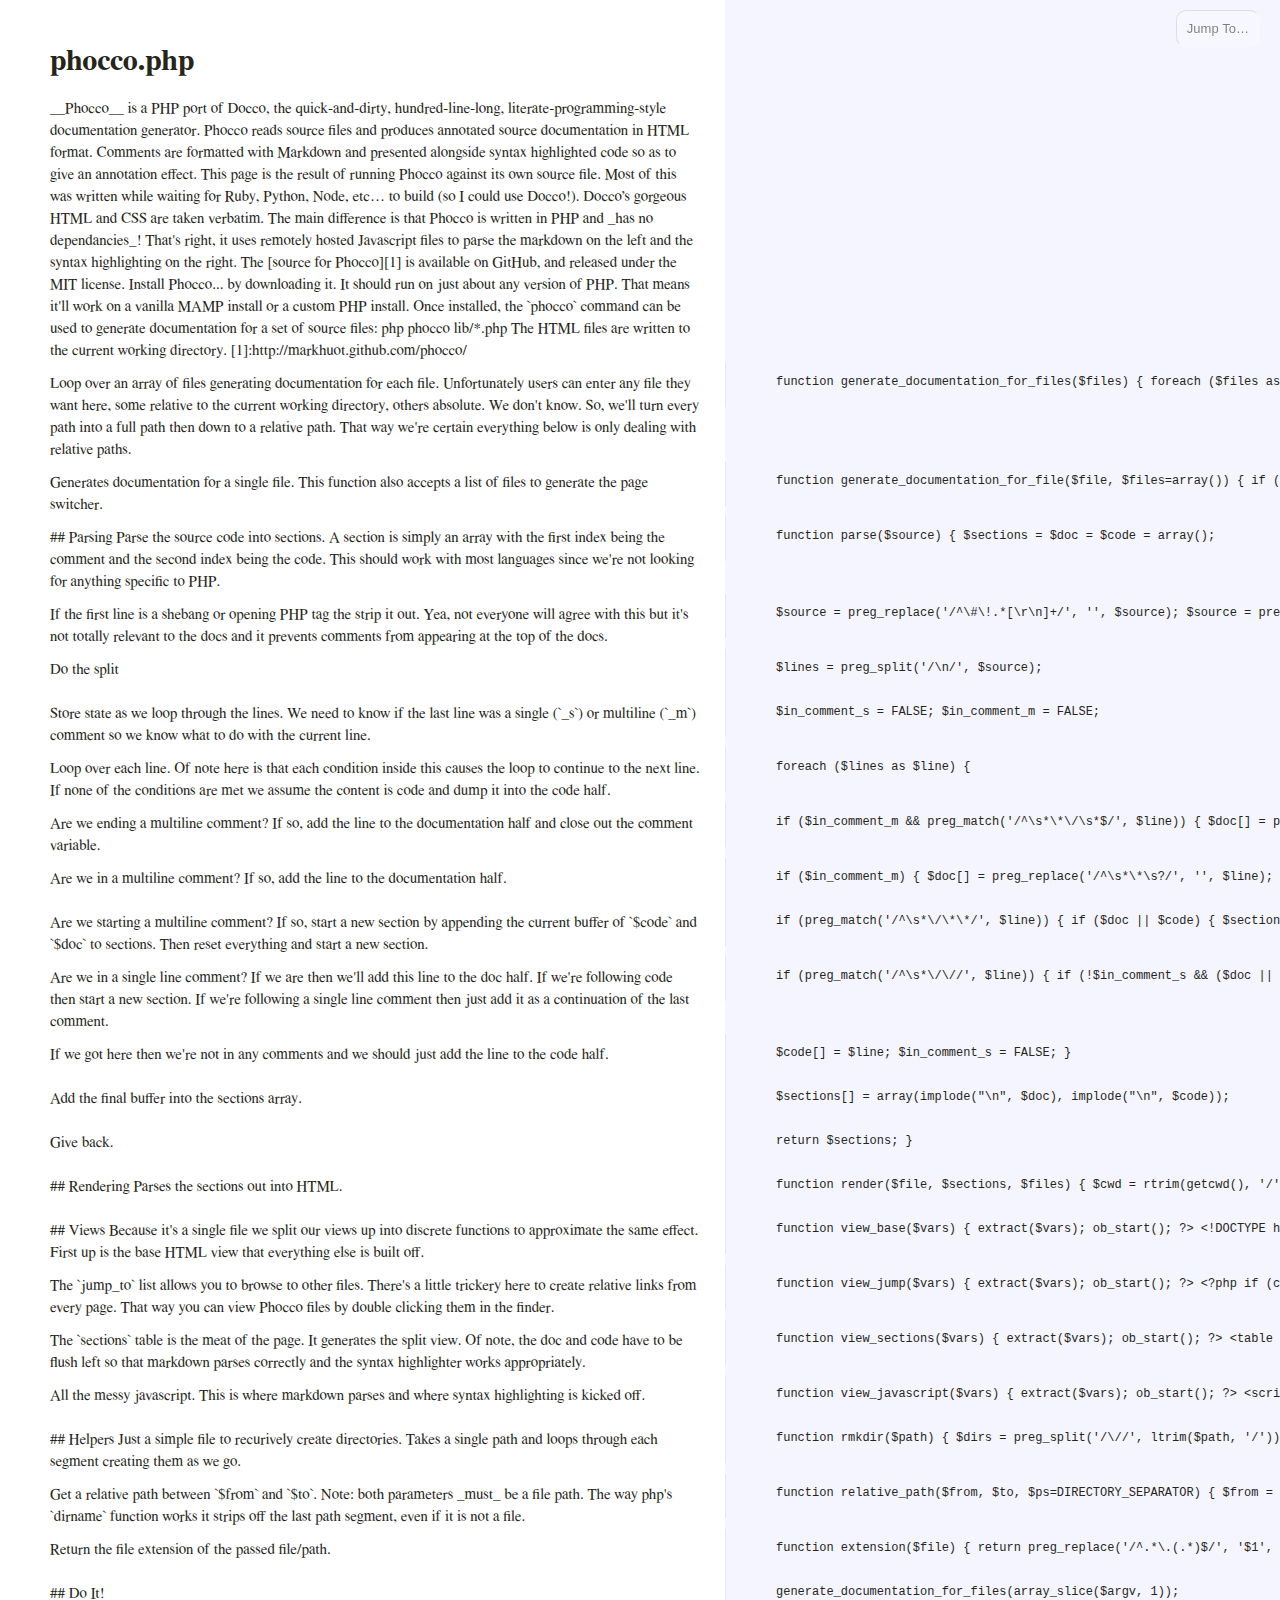
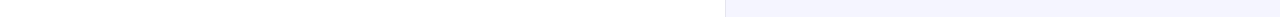
==== phocco.php.html @ 6913e122 "yea" ====
<!DOCTYPE html>
<html>
	<head>
		<meta http-equiv="content-type" content="text/html;charset=utf-8">
		<title>phocco.php</title>
		<meta name="viewport" content="width=device-width,initial-scale=1">
		<link href="http://alexgorbatchev.com/pub/sh/current/styles/shThemeDefault.css" rel="stylesheet" type="text/css" />
		<!--link rel="stylesheet" href="http://markhuot.github.com/phocco/resources/phocco.css"-->
		<link rel="stylesheet" href="../resources/phocco.css">
	</head>
	<body>
		<div id="container">
				<div id="jump_to">
		<a id="jump_handle" href="#">Jump&nbsp;To&hellip;</a>
		<div id="jump_wrapper">
			<div id="jump_page">
									<a class="source" href="docs.html">
						docs					</a>
									<a class="source" href="phocco.php.html">
						phocco.php					</a>
									<a class="source" href="README.md.html">
						README.md					</a>
									<a class="source" href="resources.html">
						resources					</a>
									<a class="source" href="resources/phocco.css.html">
						resources/phocco.css					</a>
									<a class="source" href="resources/showdown.js.html">
						resources/showdown.js					</a>
							</div>
		</div>
	</div>
			<table cellspacing=0 cellpadding=0>
	<thead>
		<tr>
			<th class=docs><h1>phocco.php</h1></th>
			<th class=code></th>
		</tr>
	</thead>
	<tbody>

					<tr id="section-'0'">
				<td class="docs">
					<div class="pilwrap">
						<a class="pilcrow" href="#section-0">&#182;
						</a>
					</div>
<div class="doc">

__Phocco__ is a PHP port of Docco, the quick-and-dirty, hundred-line-long,
literate-programming-style documentation generator.

Phocco reads source files and produces annotated source documentation
in HTML format. Comments are formatted with Markdown and presented
alongside syntax highlighted code so as to give an annotation effect. This
page is the result of running Phocco against its own source file.

Most of this was written while waiting for Ruby, Python, Node, etc… to
build (so I could use Docco!). Docco’s gorgeous HTML and CSS are taken
verbatim. The main difference is that Phocco is written in PHP and _has no
dependancies_!

That's right, it uses remotely hosted Javascript files to parse the markdown
on the left and the syntax highlighting on the right.

The [source for Phocco][1] is available on GitHub, and released under the
MIT license.

Install Phocco... by downloading it. It should run on just about any version
of PHP. That means it'll work on a vanilla MAMP install or a custom PHP
install.

Once installed, the `phocco` command can be used to generate documentation
for a set of source files:

    php phocco lib/*.php

The HTML files are written to the current working directory.

[1]:http://markhuot.github.com/phocco/
</div>
				</td>
				<td class="code">
									</td>
			</tr>
					<tr id="section-'1'">
				<td class="docs">
					<div class="pilwrap">
						<a class="pilcrow" href="#section-1">&#182;
						</a>
					</div>
<div class="doc">

Loop over an array of files generating documentation for each file.
Unfortunately users can enter any file they want here, some relative to the
current working directory, others absolute. We don't know. So, we'll turn
every path into a full path then down to a relative path. That way we're
certain everything below is only dealing with relative paths.
</div>
				</td>
				<td class="code">
										<div class="highlight">
<pre class="brush: php">
function generate_documentation_for_files($files) {
	foreach ($files as $key =&gt; $file) {
		$files[$key] = relative_path(getcwd().'/index', realpath($file));
	}
	foreach ($files as $file) {
		generate_documentation_for_file($file, $files);
	}
}
</pre>
					</div>
									</td>
			</tr>
					<tr id="section-'2'">
				<td class="docs">
					<div class="pilwrap">
						<a class="pilcrow" href="#section-2">&#182;
						</a>
					</div>
<div class="doc">

Generates documentation for a single file. This function also accepts a
list of files to generate the page switcher.
</div>
				</td>
				<td class="code">
										<div class="highlight">
<pre class="brush: php">
function generate_documentation_for_file($file, $files=array()) {
	if (is_dir(realpath($file))) {
		return;
	}

	echo &quot;Generating documentation: {$file}\n&quot;;
	$source = file_get_contents(realpath($file));
	$sections = parse($source);
	render($file, $sections, $files);
}
</pre>
					</div>
									</td>
			</tr>
					<tr id="section-'3'">
				<td class="docs">
					<div class="pilwrap">
						<a class="pilcrow" href="#section-3">&#182;
						</a>
					</div>
<div class="doc">

## Parsing

Parse the source code into sections. A section is simply an array with the
first index being the comment and the second index being the code. This
should work with most languages since we're not looking for anything
specific to PHP.
</div>
				</td>
				<td class="code">
										<div class="highlight">
<pre class="brush: php">
function parse($source) {
	$sections = $doc = $code = array();
</pre>
					</div>
									</td>
			</tr>
					<tr id="section-'4'">
				<td class="docs">
					<div class="pilwrap">
						<a class="pilcrow" href="#section-4">&#182;
						</a>
					</div>
<div class="doc">
 If the first line is a shebang or opening PHP tag the strip it out.
 Yea, not everyone will agree with this but it's not totally relevant to
 the docs and it prevents comments from appearing at the top of the docs.</div>
				</td>
				<td class="code">
										<div class="highlight">
<pre class="brush: php">
	$source = preg_replace('/^\#\!.*[\r\n]+/', '', $source);
	$source = preg_replace('/^\s*&lt;\?php\s*/s', '', $source);
</pre>
					</div>
									</td>
			</tr>
					<tr id="section-'5'">
				<td class="docs">
					<div class="pilwrap">
						<a class="pilcrow" href="#section-5">&#182;
						</a>
					</div>
<div class="doc">
 Do the split</div>
				</td>
				<td class="code">
										<div class="highlight">
<pre class="brush: php">
	$lines = preg_split('/\n/', $source);
</pre>
					</div>
									</td>
			</tr>
					<tr id="section-'6'">
				<td class="docs">
					<div class="pilwrap">
						<a class="pilcrow" href="#section-6">&#182;
						</a>
					</div>
<div class="doc">
 Store state as we loop through the lines. We need to know if the last
 line was a single (`_s`) or multiline (`_m`) comment so we know what to do with the
 current line.</div>
				</td>
				<td class="code">
										<div class="highlight">
<pre class="brush: php">
	$in_comment_s = FALSE;
	$in_comment_m = FALSE;
</pre>
					</div>
									</td>
			</tr>
					<tr id="section-'7'">
				<td class="docs">
					<div class="pilwrap">
						<a class="pilcrow" href="#section-7">&#182;
						</a>
					</div>
<div class="doc">
 Loop over each line.
 Of note here is that each condition inside this causes the loop to
 continue to the next line. If none of the conditions are met we
 assume the content is code and dump it into the code half.</div>
				</td>
				<td class="code">
										<div class="highlight">
<pre class="brush: php">
	foreach ($lines as $line) {
</pre>
					</div>
									</td>
			</tr>
					<tr id="section-'8'">
				<td class="docs">
					<div class="pilwrap">
						<a class="pilcrow" href="#section-8">&#182;
						</a>
					</div>
<div class="doc">
 Are we ending a multiline comment? If so, add the line to the
 documentation half and close out the comment variable.</div>
				</td>
				<td class="code">
										<div class="highlight">
<pre class="brush: php">
		if ($in_comment_m &amp;&amp; preg_match('/^\s*\*\/\s*$/', $line)) {
			$doc[] = preg_replace('/^\s*\*\/\s*$/', '', $line);
			$in_comment_m = FALSE;
			$in_comment_s = FALSE;
			continue;
		}
</pre>
					</div>
									</td>
			</tr>
					<tr id="section-'9'">
				<td class="docs">
					<div class="pilwrap">
						<a class="pilcrow" href="#section-9">&#182;
						</a>
					</div>
<div class="doc">
 Are we in a multiline comment? If so, add the line to the
 documentation half.</div>
				</td>
				<td class="code">
										<div class="highlight">
<pre class="brush: php">
		if ($in_comment_m) {
			$doc[] = preg_replace('/^\s*\*\s?/', '', $line);
			$in_comment_s = FALSE;
			continue;
		}
</pre>
					</div>
									</td>
			</tr>
					<tr id="section-'10'">
				<td class="docs">
					<div class="pilwrap">
						<a class="pilcrow" href="#section-10">&#182;
						</a>
					</div>
<div class="doc">
 Are we starting a multiline comment? If so, start a new section by
 appending the current buffer of `$code` and `$doc` to sections. Then
 reset everything and start a new section.</div>
				</td>
				<td class="code">
										<div class="highlight">
<pre class="brush: php">
		if (preg_match('/^\s*\/\*\*/', $line)) {
			if ($doc || $code) {
				$sections[] = array(implode(&quot;\n&quot;, $doc), implode(&quot;\n&quot;, $code));
				$doc = $code = array();
			}
			$doc[] = preg_replace('/^\s*\/\*\*/', '', $line);
			$in_comment_m = TRUE;
			$in_comment_s = FALSE;
			continue;
		}
		</pre>
					</div>
									</td>
			</tr>
					<tr id="section-'11'">
				<td class="docs">
					<div class="pilwrap">
						<a class="pilcrow" href="#section-11">&#182;
						</a>
					</div>
<div class="doc">
 Are we in a single line comment? If we are then we'll add this line
 to the doc half. If we're following code then start a new section.
 If we're following a single line comment then just add it as a
 continuation of the last comment.</div>
				</td>
				<td class="code">
										<div class="highlight">
<pre class="brush: php">
		if (preg_match('/^\s*\/\//', $line)) {
			if (!$in_comment_s &amp;&amp; ($doc || $code)) {
				$sections[] = array(implode(&quot;\n&quot;, $doc), implode(&quot;\n&quot;, $code));
				$doc = $code = array();
			}
			$doc[] = preg_replace('/^\s*\/\//', '', $line);
			$in_comment_s = TRUE;
			continue;
		}
		</pre>
					</div>
									</td>
			</tr>
					<tr id="section-'12'">
				<td class="docs">
					<div class="pilwrap">
						<a class="pilcrow" href="#section-12">&#182;
						</a>
					</div>
<div class="doc">
 If we got here then we're not in any comments and we should just
 add the line to the code half.</div>
				</td>
				<td class="code">
										<div class="highlight">
<pre class="brush: php">
		$code[] = $line;
		$in_comment_s = FALSE;
	}
</pre>
					</div>
									</td>
			</tr>
					<tr id="section-'13'">
				<td class="docs">
					<div class="pilwrap">
						<a class="pilcrow" href="#section-13">&#182;
						</a>
					</div>
<div class="doc">
 Add the final buffer into the sections array.</div>
				</td>
				<td class="code">
										<div class="highlight">
<pre class="brush: php">
	$sections[] = array(implode(&quot;\n&quot;, $doc), implode(&quot;\n&quot;, $code));
</pre>
					</div>
									</td>
			</tr>
					<tr id="section-'14'">
				<td class="docs">
					<div class="pilwrap">
						<a class="pilcrow" href="#section-14">&#182;
						</a>
					</div>
<div class="doc">
 Give back.</div>
				</td>
				<td class="code">
										<div class="highlight">
<pre class="brush: php">
	return $sections;
}
</pre>
					</div>
									</td>
			</tr>
					<tr id="section-'15'">
				<td class="docs">
					<div class="pilwrap">
						<a class="pilcrow" href="#section-15">&#182;
						</a>
					</div>
<div class="doc">

## Rendering

Parses the sections out into HTML.
</div>
				</td>
				<td class="code">
										<div class="highlight">
<pre class="brush: php">
function render($file, $sections, $files) {
	$cwd = rtrim(getcwd(), '/').'/';
	$rendered_file = $cwd.'docs/'.$file.'.html';

	$html = view_base(array(
		'file' =&gt; $file,
		'display_name' =&gt; basename($file),
		'extension' =&gt; extension($file),
		'files' =&gt; $files,
		'sections' =&gt; $sections
	));

	rmkdir(dirname($rendered_file));
	file_put_contents($rendered_file, $html);
}
</pre>
					</div>
									</td>
			</tr>
					<tr id="section-'16'">
				<td class="docs">
					<div class="pilwrap">
						<a class="pilcrow" href="#section-16">&#182;
						</a>
					</div>
<div class="doc">

## Views

Because it's a single file we split our views up into discrete functions to
approximate the same effect.

First up is the base HTML view that everything else is built off.
</div>
				</td>
				<td class="code">
										<div class="highlight">
<pre class="brush: php">
function view_base($vars) {
extract($vars);
ob_start(); ?&gt;
&lt;!DOCTYPE html&gt;
&lt;html&gt;
	&lt;head&gt;
		&lt;meta http-equiv=&quot;content-type&quot; content=&quot;text/html;charset=utf-8&quot;&gt;
		&lt;title&gt;&lt;?php echo $display_name; ?&gt;&lt;/title&gt;
		&lt;meta name=&quot;viewport&quot; content=&quot;width=device-width,initial-scale=1&quot;&gt;
		&lt;link href=&quot;http://alexgorbatchev.com/pub/sh/current/styles/shThemeDefault.css&quot; rel=&quot;stylesheet&quot; type=&quot;text/css&quot; /&gt;
		&lt;!--link rel=&quot;stylesheet&quot; href=&quot;http://markhuot.github.com/phocco/resources/phocco.css&quot;--&gt;
		&lt;link rel=&quot;stylesheet&quot; href=&quot;../resources/phocco.css&quot;&gt;
	&lt;/head&gt;
	&lt;body&gt;
		&lt;div id=&quot;container&quot;&gt;
			&lt;?php echo view_jump($vars); ?&gt;
			&lt;?php echo view_sections($vars); ?&gt;
		&lt;/div&gt;
		&lt;?php echo view_javascript($vars); ?&gt;
	&lt;/body&gt;
&lt;/html&gt;
&lt;?php
$str = ob_get_contents();
ob_end_clean();
return $str;
}
</pre>
					</div>
									</td>
			</tr>
					<tr id="section-'17'">
				<td class="docs">
					<div class="pilwrap">
						<a class="pilcrow" href="#section-17">&#182;
						</a>
					</div>
<div class="doc">

The `jump_to` list allows you to browse to other files. There's a little
trickery here to create relative links from every page. That way you can
view Phocco files by double clicking them in the finder.
</div>
				</td>
				<td class="code">
										<div class="highlight">
<pre class="brush: php">
function view_jump($vars) {
extract($vars);
ob_start(); ?&gt;
&lt;?php if (count($files) &gt; 1): ?&gt;
	&lt;div id=&quot;jump_to&quot;&gt;
		&lt;a id=&quot;jump_handle&quot; href=&quot;#&quot;&gt;Jump&amp;nbsp;To&amp;hellip;&lt;/a&gt;
		&lt;div id=&quot;jump_wrapper&quot;&gt;
			&lt;div id=&quot;jump_page&quot;&gt;
				&lt;?php foreach ($files as $sibling): ?&gt;
					&lt;a class=&quot;source&quot; href=&quot;&lt;?php echo relative_path($file, $sibling); ?&gt;.html&quot;&gt;
						&lt;?php echo $sibling; ?&gt;
					&lt;/a&gt;
				&lt;?php endforeach ; ?&gt;
			&lt;/div&gt;
		&lt;/div&gt;
	&lt;/div&gt;
&lt;?php endif; ?&gt;
&lt;?php $str = ob_get_contents();
ob_end_clean();
return $str;
}
</pre>
					</div>
									</td>
			</tr>
					<tr id="section-'18'">
				<td class="docs">
					<div class="pilwrap">
						<a class="pilcrow" href="#section-18">&#182;
						</a>
					</div>
<div class="doc">

The `sections` table is the meat of the page. It generates the split view.
Of note, the doc and code have to be flush left so that markdown parses
correctly and the syntax highlighter works appropriately.
</div>
				</td>
				<td class="code">
										<div class="highlight">
<pre class="brush: php">
function view_sections($vars) {
extract($vars);
ob_start(); ?&gt;
&lt;table cellspacing=0 cellpadding=0&gt;
	&lt;thead&gt;
		&lt;tr&gt;
			&lt;th class=docs&gt;&lt;h1&gt;&lt;?php echo $display_name; ?&gt;&lt;/h1&gt;&lt;/th&gt;
			&lt;th class=code&gt;&lt;/th&gt;
		&lt;/tr&gt;
	&lt;/thead&gt;
	&lt;tbody&gt;

		&lt;?php foreach ($sections as $count =&gt; $section): ?&gt;
			&lt;tr id=&quot;section-'&lt;?php echo $count ?&gt;'&quot;&gt;
				&lt;td class=&quot;docs&quot;&gt;
					&lt;div class=&quot;pilwrap&quot;&gt;
						&lt;a class=&quot;pilcrow&quot; href=&quot;#section-&lt;?php echo $count ?&gt;&quot;&gt;&amp;#182;
						&lt;/a&gt;
					&lt;/div&gt;
&lt;div class=&quot;doc&quot;&gt;
&lt;?php echo $section[0]; ?&gt;
&lt;/div&gt;
				&lt;/td&gt;
				&lt;td class=&quot;code&quot;&gt;
					&lt;?php if ($section[1]): ?&gt;
					&lt;div class=&quot;highlight&quot;&gt;
&lt;pre class=&quot;brush: &lt;?php echo $extension; ?&gt;&quot;&gt;
&lt;?php echo htmlentities($section[1]); ?&gt;
&lt;/pre&gt;
					&lt;/div&gt;
					&lt;?php endif; ?&gt;
				&lt;/td&gt;
			&lt;/tr&gt;
		&lt;?php endforeach; ?&gt;
	&lt;/tbody&gt;
&lt;/table&gt;
&lt;?php $str = ob_get_contents();
ob_end_clean();
return $str;
}
</pre>
					</div>
									</td>
			</tr>
					<tr id="section-'19'">
				<td class="docs">
					<div class="pilwrap">
						<a class="pilcrow" href="#section-19">&#182;
						</a>
					</div>
<div class="doc">

All the messy javascript. This is where markdown parses and where syntax
highlighting is kicked off.
</div>
				</td>
				<td class="code">
										<div class="highlight">
<pre class="brush: php">
function view_javascript($vars) {
extract($vars);
ob_start(); ?&gt;
&lt;script src=&quot;http://code.jquery.com/jquery-1.7.1.min.js&quot;&gt;&lt;/script&gt;
&lt;script src=&quot;http://markhuot.github.com/phocco/resources/showdown.js&quot;&gt;&lt;/script&gt;
&lt;script&gt;
	converter = new Showdown.converter();
	$(&quot;.doc&quot;).each(function() {
		$(this).html(converter.makeHtml($(this).text()));
	});

	$(&quot;#jump_handle&quot;).click(function(e){
		$(&quot;#jump_wrapper&quot;).toggle();
		e.preventDefault();
	});
&lt;/script&gt;
&lt;script src=&quot;https://raw.github.com/alexgorbatchev/SyntaxHighlighter/master/scripts/XRegExp.js&quot;&gt;&lt;/script&gt;
&lt;script src=&quot;https://raw.github.com/alexgorbatchev/SyntaxHighlighter/master/scripts/shCore.js&quot; type=&quot;text/javascript&quot;&gt;&lt;/script&gt;
&lt;script src=&quot;http://alexgorbatchev.com/pub/sh/current/scripts/shAutoloader.js&quot; type=&quot;text/javascript&quot;&gt;&lt;/script&gt;
&lt;script type=&quot;text/javascript&quot;&gt;
	function path()
	{
	  var args = arguments,
	      result = []
	      ;
	       
	  for(var i = 0; i &lt; args.length; i++)
	      result.push(args[i].replace(&quot;@&quot;, &quot;http://alexgorbatchev.com/pub/sh/current/scripts/&quot;));
	       
	  return result
	};

	SyntaxHighlighter.autoloader.apply(null, path(
	  &quot;applescript            @shBrushAppleScript.js&quot;,
	  &quot;actionscript3 as3      @shBrushAS3.js&quot;,
	  &quot;bash shell             @shBrushBash.js&quot;,
	  &quot;coldfusion cf          @shBrushColdFusion.js&quot;,
	  &quot;cpp c                  @shBrushCpp.js&quot;,
	  &quot;c# c-sharp csharp      @shBrushCSharp.js&quot;,
	  &quot;css                    @shBrushCss.js&quot;,
	  &quot;delphi pascal          @shBrushDelphi.js&quot;,
	  &quot;diff patch pas         @shBrushDiff.js&quot;,
	  &quot;erl erlang             @shBrushErlang.js&quot;,
	  &quot;groovy                 @shBrushGroovy.js&quot;,
	  &quot;java                   @shBrushJava.js&quot;,
	  &quot;jfx javafx             @shBrushJavaFX.js&quot;,
	  &quot;js jscript javascript  @shBrushJScript.js&quot;,
	  &quot;perl pl                @shBrushPerl.js&quot;,
	  &quot;php                    @shBrushPhp.js&quot;,
	  &quot;text plain             @shBrushPlain.js&quot;,
	  &quot;py python              @shBrushPython.js&quot;,
	  &quot;ruby rails ror rb      @shBrushRuby.js&quot;,
	  &quot;sass scss              @shBrushSass.js&quot;,
	  &quot;scala                  @shBrushScala.js&quot;,
	  &quot;sql                    @shBrushSql.js&quot;,
	  &quot;vb vbnet               @shBrushVb.js&quot;,
	  &quot;xml xhtml xslt html    @shBrushXml.js&quot;
	));
	SyntaxHighlighter.defaults[&quot;light&quot;] = true;
	SyntaxHighlighter.defaults[&quot;unindent&quot;] = false;
	SyntaxHighlighter.all();
&lt;/script&gt;
&lt;?php $str = ob_get_contents();
ob_end_clean();
return $str;
}
</pre>
					</div>
									</td>
			</tr>
					<tr id="section-'20'">
				<td class="docs">
					<div class="pilwrap">
						<a class="pilcrow" href="#section-20">&#182;
						</a>
					</div>
<div class="doc">

## Helpers

Just a simple file to recurively create directories. Takes a single path
and loops through each segment creating them as we go.
</div>
				</td>
				<td class="code">
										<div class="highlight">
<pre class="brush: php">
function rmkdir($path) {
	$dirs = preg_split('/\//', ltrim($path, '/'));
	for ($i=1; $len=count($dirs),$i&lt;=$len; $i++) {
		if (!is_dir($dir = '/'.implode('/', array_slice($dirs, 0, $i)))) {
			mkdir($dir);
		}
	}
}
</pre>
					</div>
									</td>
			</tr>
					<tr id="section-'21'">
				<td class="docs">
					<div class="pilwrap">
						<a class="pilcrow" href="#section-21">&#182;
						</a>
					</div>
<div class="doc">

Get a relative path between `$from` and `$to`. Note: both parameters _must_
be a file path. The way php's `dirname` function works it strips off the
last path segment, even if it is not a file.
</div>
				</td>
				<td class="code">
										<div class="highlight">
<pre class="brush: php">
function relative_path($from, $to, $ps=DIRECTORY_SEPARATOR) {

	$from = dirname($from)=='.'?'':dirname($from);

	$from = '/'.ltrim($from, '/');
	$to = '/'.ltrim($to, '/');

	$from = explode($ps, rtrim($from, $ps));
	$to = explode($ps, rtrim($to, $ps));

	while(count($from) &amp;&amp; count($to) &amp;&amp; ($from[0] == $to[0]))
	{
		array_shift($from);
		array_shift($to);
	}

	return str_pad(&quot;&quot;, count($from) * 3, '..'.$ps).implode($ps, $to);
}
</pre>
					</div>
									</td>
			</tr>
					<tr id="section-'22'">
				<td class="docs">
					<div class="pilwrap">
						<a class="pilcrow" href="#section-22">&#182;
						</a>
					</div>
<div class="doc">

Return the file extension of the passed file/path.
</div>
				</td>
				<td class="code">
										<div class="highlight">
<pre class="brush: php">
function extension($file) {
	return preg_replace('/^.*\.(.*)$/', '$1', $file);
}
</pre>
					</div>
									</td>
			</tr>
					<tr id="section-'23'">
				<td class="docs">
					<div class="pilwrap">
						<a class="pilcrow" href="#section-23">&#182;
						</a>
					</div>
<div class="doc">

## Do It!
</div>
				</td>
				<td class="code">
										<div class="highlight">
<pre class="brush: php">
generate_documentation_for_files(array_slice($argv, 1));
</pre>
					</div>
									</td>
			</tr>
			</tbody>
</table>
		</div>
		<script src="http://code.jquery.com/jquery-1.7.1.min.js"></script>
<script src="http://markhuot.github.com/phocco/resources/showdown.js"></script>
<script>
	converter = new Showdown.converter();
	$(".doc").each(function() {
		$(this).html(converter.makeHtml($(this).text()));
	});

	$("#jump_handle").click(function(e){
		$("#jump_wrapper").toggle();
		e.preventDefault();
	});
</script>
<script src="https://raw.github.com/alexgorbatchev/SyntaxHighlighter/master/scripts/XRegExp.js"></script>
<script src="https://raw.github.com/alexgorbatchev/SyntaxHighlighter/master/scripts/shCore.js" type="text/javascript"></script>
<script src="http://alexgorbatchev.com/pub/sh/current/scripts/shAutoloader.js" type="text/javascript"></script>
<script type="text/javascript">
	function path()
	{
	  var args = arguments,
	      result = []
	      ;
	       
	  for(var i = 0; i < args.length; i++)
	      result.push(args[i].replace("@", "http://alexgorbatchev.com/pub/sh/current/scripts/"));
	       
	  return result
	};

	SyntaxHighlighter.autoloader.apply(null, path(
	  "applescript            @shBrushAppleScript.js",
	  "actionscript3 as3      @shBrushAS3.js",
	  "bash shell             @shBrushBash.js",
	  "coldfusion cf          @shBrushColdFusion.js",
	  "cpp c                  @shBrushCpp.js",
	  "c# c-sharp csharp      @shBrushCSharp.js",
	  "css                    @shBrushCss.js",
	  "delphi pascal          @shBrushDelphi.js",
	  "diff patch pas         @shBrushDiff.js",
	  "erl erlang             @shBrushErlang.js",
	  "groovy                 @shBrushGroovy.js",
	  "java                   @shBrushJava.js",
	  "jfx javafx             @shBrushJavaFX.js",
	  "js jscript javascript  @shBrushJScript.js",
	  "perl pl                @shBrushPerl.js",
	  "php                    @shBrushPhp.js",
	  "text plain             @shBrushPlain.js",
	  "py python              @shBrushPython.js",
	  "ruby rails ror rb      @shBrushRuby.js",
	  "sass scss              @shBrushSass.js",
	  "scala                  @shBrushScala.js",
	  "sql                    @shBrushSql.js",
	  "vb vbnet               @shBrushVb.js",
	  "xml xhtml xslt html    @shBrushXml.js"
	));
	SyntaxHighlighter.defaults["light"] = true;
	SyntaxHighlighter.defaults["unindent"] = false;
	SyntaxHighlighter.all();
</script>
	</body>
</html>
---- resources/phocco.css ----
/*--------------------- Layout and Typography ----------------------------*/
body {
  font-family: 'Palatino Linotype', 'Book Antiqua', Palatino, FreeSerif, serif;
  font-size: 15px;
  line-height: 22px;
  color: #252519;
  margin: 0; padding: 0;
}
a {
  color: #261a3b;
}
  a:visited {
    color: #261a3b;
  }
p {
  margin: 0 0 15px 0;
}
h1, h2, h3, h4, h5, h6 {
  margin: 0px 0 15px 0;
}
  h1 {
    margin-top: 40px;
  }
#container {
  position: relative;
}
#background {
  position: fixed;
  top: 0; left: 525px; right: 0; bottom: 0;
  background: #f5f5ff;
  border-left: 1px solid #e5e5ee;
  z-index: -1;
}
#jump_to {
  position:fixed;
  top: 10px;
  margin-top: 1em;
  right: 0px;
  font: 13px Helvetica, Arial;
  padding: 20px;
}
#jump_to:hover #jump_handle {
  border-radius: 10px 10px 0 0;
  background: #fff;
  border-color: transparent;
  color: #333;
  box-shadow: 2px 2px 5px rgba(0,0,0,0.2);
}
#jump_to:hover #jump_wrapper {
  display: block;
}
#jump_to a {
  text-decoration: none;
}
#jump_handle {
  position: absolute;
  top: -1em;
  right: 20px;
  background: rgba(255,255,255,0.2);
  border-radius: 10px;
  padding: 10px;
  border: 1px solid rgba(0,0,0,0.1);
  border-bottom-color: rgba(255,255,255,0.2);
  border-right-color: rgba(255,255,255,0.2);
  z-index: 1;
  color: rgba(0,0,0,0.5);
  text-shadow: 0 1px 0 #fff;
}
#jump_wrapper {
  position: relative;
  display: none;
  background: #fff;
  box-shadow: 2px 5px 5px rgba(0,0,0,0.2);
  border-radius: 10px 0 10px 10px;
  z-index: 2;
  overflow: auto;
  width: 280px;
}
#jump_wrapper a {
  display: block;
  padding: 10px;
  border-top: 1px solid #eee;
}
#jump_wrapper a:first-child {
  border-top: none;
  border-radius: 10px 0 0 0;
}
#jump_wrapper a:last-child {
  border-radius: 0 0 10px 10px;
}
#jump_wrapper a:hover {
  font-weight: bold;
  background: #8e8eff;
  color: #fff;
}
table {
  width: 100%;
  table-layout: fixed;
}
table td {
  border: 0;
  outline: 0;
}
  td.docs, th.docs {
    width: 450px;
    min-width: 450px;
    max-width: 450px;
    min-height: 5px;
    padding: 10px 25px 1px 50px;
    overflow-x: hidden;
    vertical-align: top;
    text-align: left;
  }
  .doc {
    width: 100%;
  }
    .docs pre {
      margin: 15px 0 15px;
      padding-left: 15px;
    }
    .docs p tt, .docs p code {
      background: #f8f8ff;
      border: 1px solid #dedede;
      font-size: 12px;
      padding: 0 0.2em;
    }
    .pilwrap {
      position: relative;
    }
      .pilcrow {
        font: 12px Helvetica, Arial;
        text-decoration: none;
        color: #454545;
        position: absolute;
        top: 3px; left: -20px;
        padding: 1px 2px;
        opacity: 0;
        -webkit-transition: opacity 0.2s linear;
      }
        td.docs:hover .pilcrow {
          opacity: 1;
        }
  td.code, th.code {
    vertical-align: top;
    background: #f5f5ff;
  }
  .highlight {
    padding: 10px 15px 16px 50px;
    background: #f5f5ff;
    overflow: auto;
    border: 1px solid #e5e5ee;
    border-width: 0 0 0 1px;
  }
    pre, tt, code {
      font-size: 12px; line-height: 18px;
      font-family: Menlo, Monaco, Consolas, "Lucida Console", monospace;
      margin: 0; padding: 0;
    }
    td.code * {
      white-space: nowrap;
    }

.syntaxhighlighter,
.syntaxhighlighter .line.alt1,
.syntaxhighlighter .line.alt2 {
	background: none !important;
}
 
            td.code td.code {
                padding:0;border:none;
            }


@media only screen and (max-width:400px) {
  td.docs, th.docs {
   padding: 10px 10px 1px 10px;
  }
}

@media only screen and (max-width:900px) {
  table, tbody, tr, td.docs, td.code, th.docs {
    display: block;
    width: auto;
    min-width: 0;
    max-width: 10000px;
  }

  th.code {
    display: none;
  }

  td.code, th.code {
    background: none;
  }
  .highlight {
    Border-width: 1px 0;
  }

  td h1, td h2, td h3, td h4, td h5, td h6 {
    margin: 50px 0 15px 0;
  }
}

@media only screen and (min-width:1200px) {
  td.docs, th.docs {
    width: 650px;
    max-width: 650px;
    min-width: 650px;
  }
}
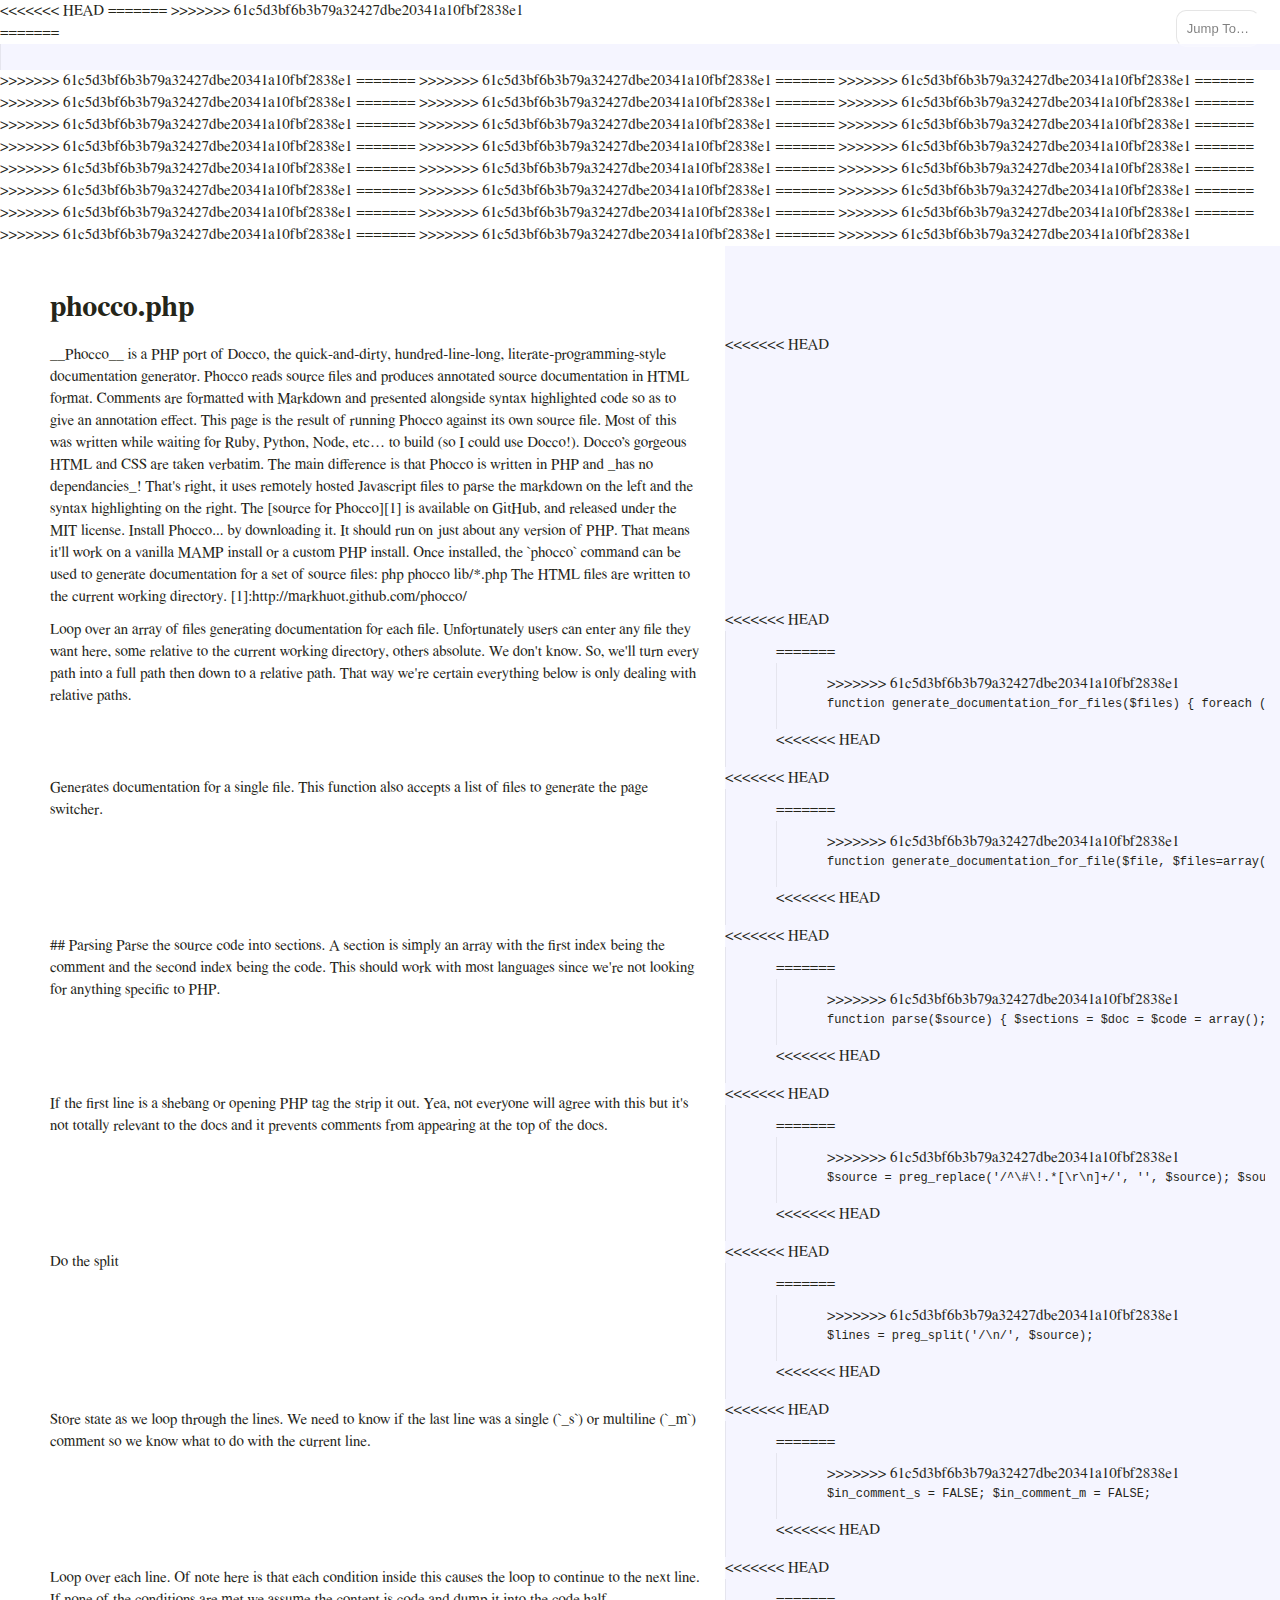
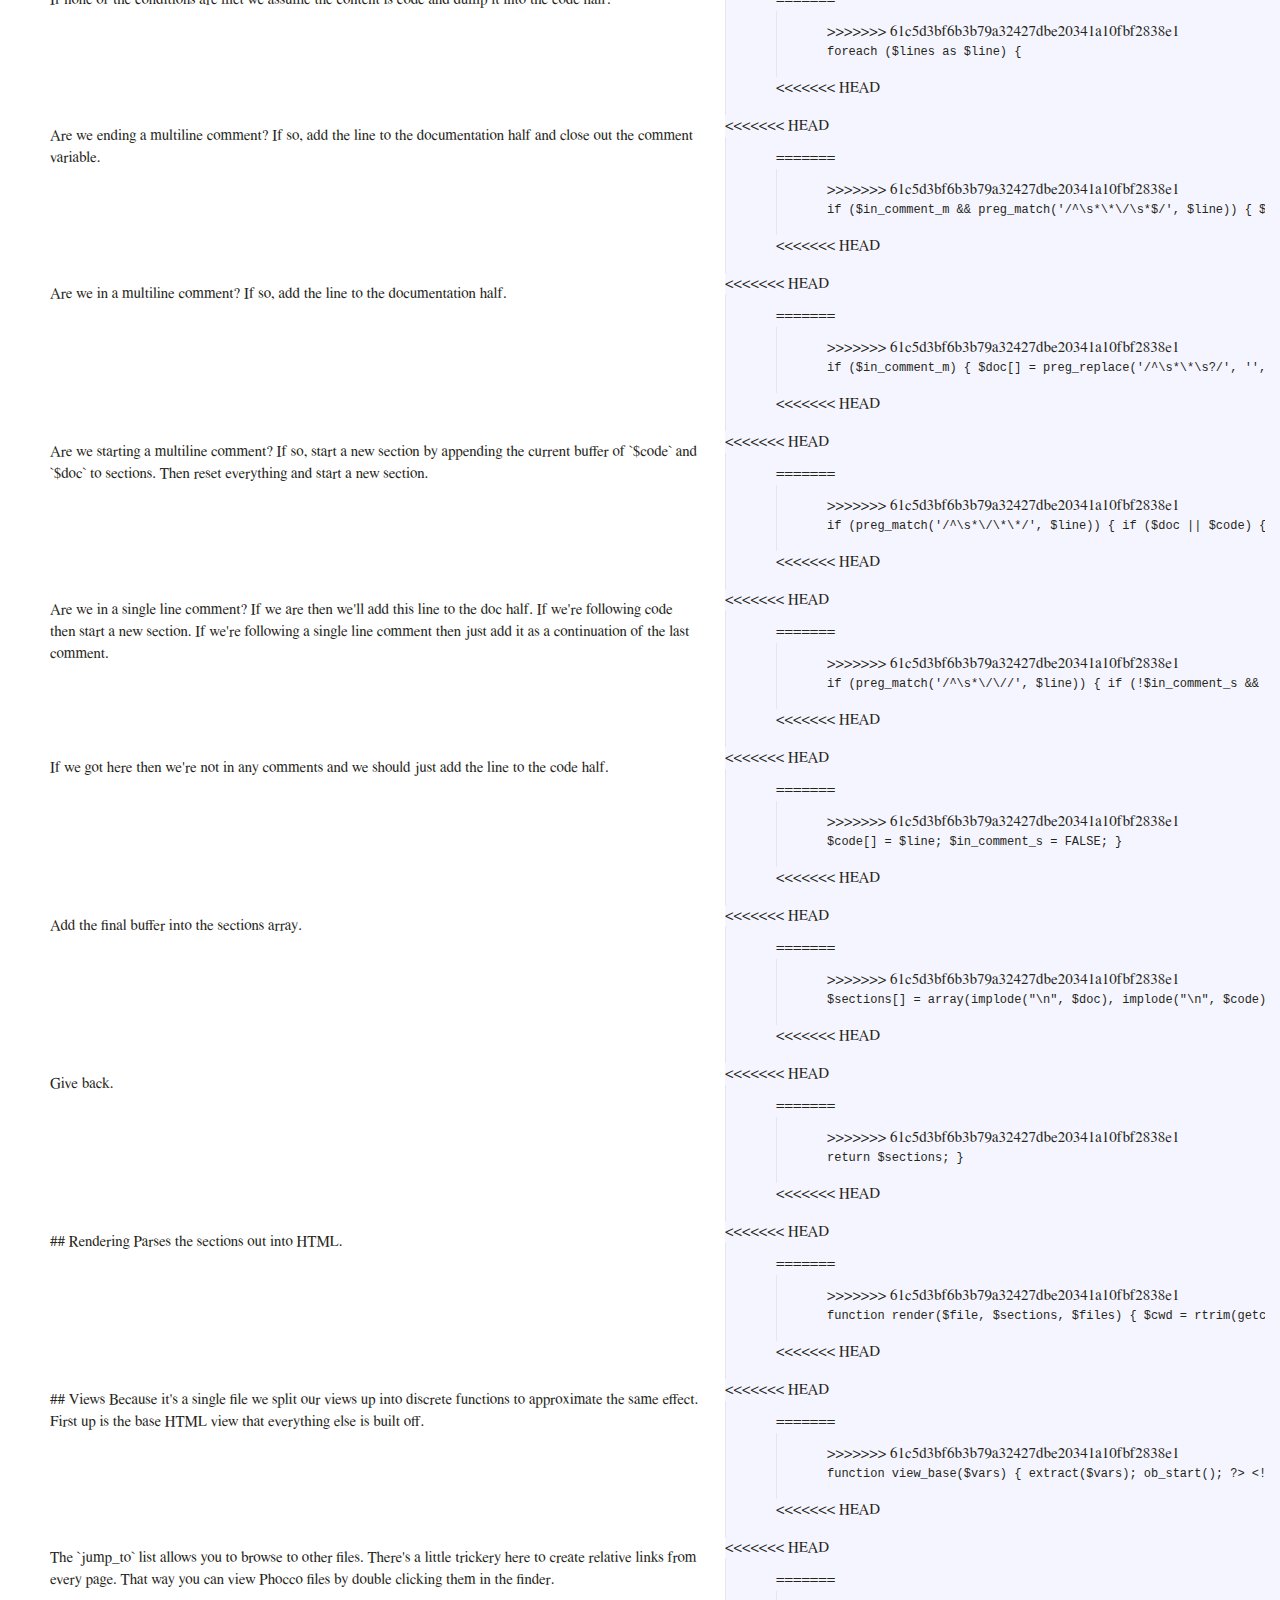
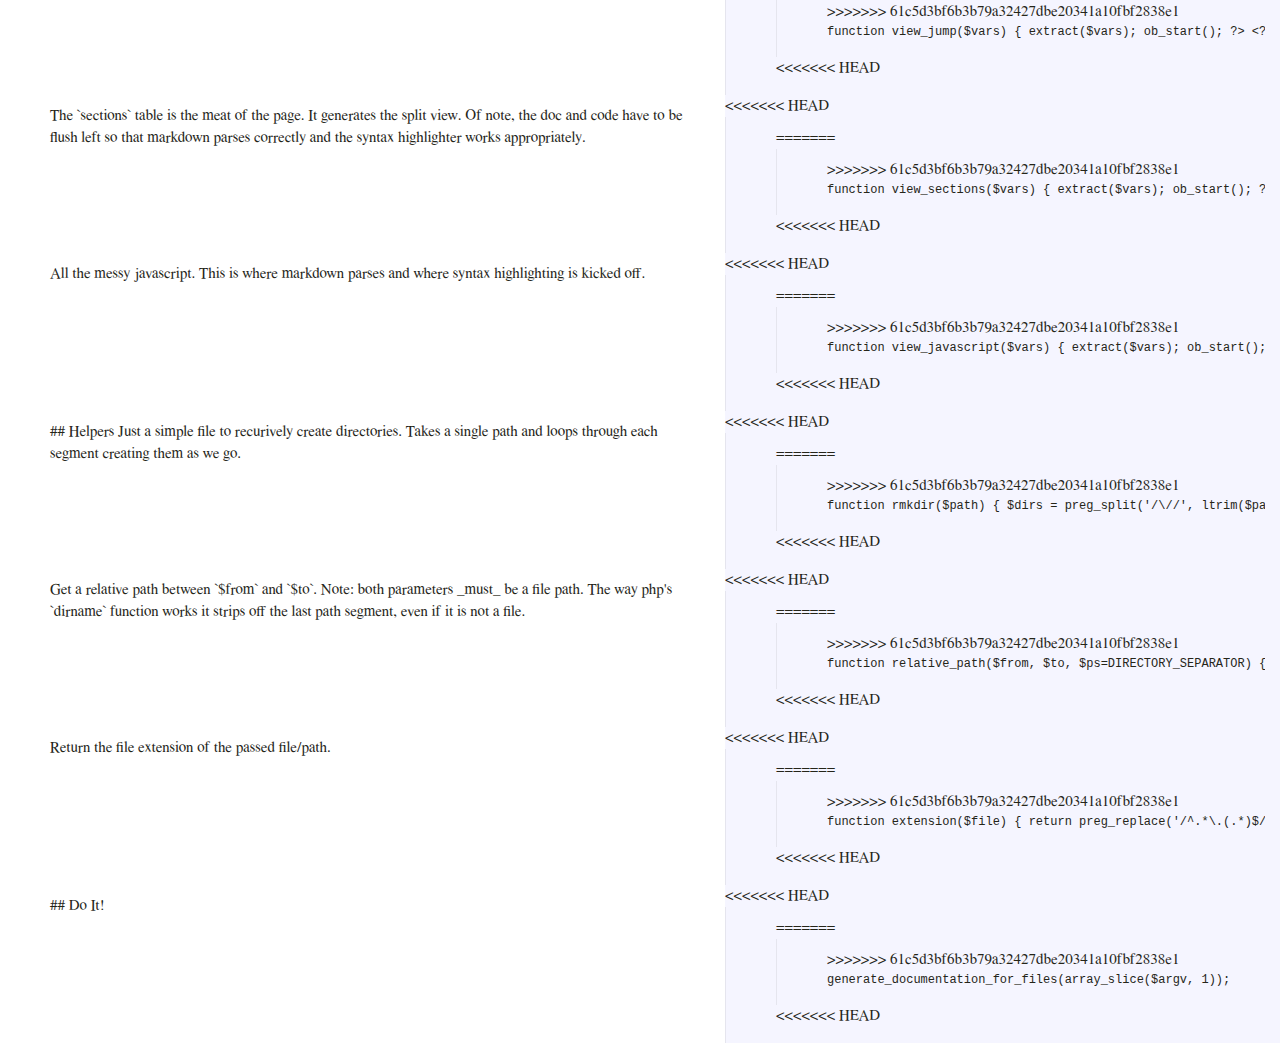
==== commit 15791567: "nee cas" ====
--- a/phocco.php.html
+++ b/phocco.php.html
@@ -3,10 +3,28 @@
 	<head>
 		<meta http-equiv="content-type" content="text/html;charset=utf-8">
 		<title>phocco.php</title>
+<<<<<<< HEAD
 		<meta name="viewport" content="width=device-width,initial-scale=1">
 		<link href="http://alexgorbatchev.com/pub/sh/current/styles/shThemeDefault.css" rel="stylesheet" type="text/css" />
 		<!--link rel="stylesheet" href="http://markhuot.github.com/phocco/resources/phocco.css"-->
 		<link rel="stylesheet" href="../resources/phocco.css">
+=======
+		<meta name="viewport" content="width=device-width">
+		<link rel="stylesheet" href="http://markhuot.github.com/phocco/resources/phocco.css">
+		<link href="http://google-code-prettify.googlecode.com/svn/trunk/src/prettify.css" type="text/css" rel="stylesheet" />
+		<link href="http://alexgorbatchev.com/pub/sh/current/styles/shThemeDefault.css" rel="stylesheet" type="text/css" />
+		<style type="text/css">
+			.syntaxhighlighter,
+			.syntaxhighlighter .line.alt1,
+			.syntaxhighlighter .line.alt2 {
+				background:none !important;
+			}
+
+			td.code td.code {
+				padding:0;border:none;
+			}
+		</style>
+>>>>>>> 61c5d3bf6b3b79a32427dbe20341a10fbf2838e1
 	</head>
 	<body>
 		<div id="container">
@@ -14,6 +32,7 @@
 		<a id="jump_handle" href="#">Jump&nbsp;To&hellip;</a>
 		<div id="jump_wrapper">
 			<div id="jump_page">
+<<<<<<< HEAD
 									<a class="source" href="docs.html">
 						docs					</a>
 									<a class="source" href="phocco.php.html">
@@ -22,10 +41,17 @@
 						README.md					</a>
 									<a class="source" href="resources.html">
 						resources					</a>
+=======
+>>>>>>> 61c5d3bf6b3b79a32427dbe20341a10fbf2838e1
 									<a class="source" href="resources/phocco.css.html">
 						resources/phocco.css					</a>
 									<a class="source" href="resources/showdown.js.html">
 						resources/showdown.js					</a>
+<<<<<<< HEAD
+=======
+									<a class="source" href="phocco.php.html">
+						phocco.php					</a>
+>>>>>>> 61c5d3bf6b3b79a32427dbe20341a10fbf2838e1
 							</div>
 		</div>
 	</div>
@@ -80,7 +106,15 @@
 </div>
 				</td>
 				<td class="code">
-									</td>
+<<<<<<< HEAD
+									</td>
+=======
+					<div class="highlight">
+<pre class="brush: php">
+</pre>
+					</div>
+				</td>
+>>>>>>> 61c5d3bf6b3b79a32427dbe20341a10fbf2838e1
 			</tr>
 					<tr id="section-'1'">
 				<td class="docs">
@@ -98,7 +132,11 @@
 </div>
 				</td>
 				<td class="code">
-										<div class="highlight">
+<<<<<<< HEAD
+										<div class="highlight">
+=======
+					<div class="highlight">
+>>>>>>> 61c5d3bf6b3b79a32427dbe20341a10fbf2838e1
 <pre class="brush: php">
 function generate_documentation_for_files($files) {
 	foreach ($files as $key =&gt; $file) {
@@ -110,7 +148,11 @@
 }
 </pre>
 					</div>
-									</td>
+<<<<<<< HEAD
+									</td>
+=======
+				</td>
+>>>>>>> 61c5d3bf6b3b79a32427dbe20341a10fbf2838e1
 			</tr>
 					<tr id="section-'2'">
 				<td class="docs">
@@ -125,7 +167,11 @@
 </div>
 				</td>
 				<td class="code">
-										<div class="highlight">
+<<<<<<< HEAD
+										<div class="highlight">
+=======
+					<div class="highlight">
+>>>>>>> 61c5d3bf6b3b79a32427dbe20341a10fbf2838e1
 <pre class="brush: php">
 function generate_documentation_for_file($file, $files=array()) {
 	if (is_dir(realpath($file))) {
@@ -139,7 +185,11 @@
 }
 </pre>
 					</div>
-									</td>
+<<<<<<< HEAD
+									</td>
+=======
+				</td>
+>>>>>>> 61c5d3bf6b3b79a32427dbe20341a10fbf2838e1
 			</tr>
 					<tr id="section-'3'">
 				<td class="docs">
@@ -158,13 +208,21 @@
 </div>
 				</td>
 				<td class="code">
-										<div class="highlight">
+<<<<<<< HEAD
+										<div class="highlight">
+=======
+					<div class="highlight">
+>>>>>>> 61c5d3bf6b3b79a32427dbe20341a10fbf2838e1
 <pre class="brush: php">
 function parse($source) {
 	$sections = $doc = $code = array();
 </pre>
 					</div>
-									</td>
+<<<<<<< HEAD
+									</td>
+=======
+				</td>
+>>>>>>> 61c5d3bf6b3b79a32427dbe20341a10fbf2838e1
 			</tr>
 					<tr id="section-'4'">
 				<td class="docs">
@@ -178,13 +236,21 @@
  the docs and it prevents comments from appearing at the top of the docs.</div>
 				</td>
 				<td class="code">
-										<div class="highlight">
+<<<<<<< HEAD
+										<div class="highlight">
+=======
+					<div class="highlight">
+>>>>>>> 61c5d3bf6b3b79a32427dbe20341a10fbf2838e1
 <pre class="brush: php">
 	$source = preg_replace('/^\#\!.*[\r\n]+/', '', $source);
 	$source = preg_replace('/^\s*&lt;\?php\s*/s', '', $source);
 </pre>
 					</div>
-									</td>
+<<<<<<< HEAD
+									</td>
+=======
+				</td>
+>>>>>>> 61c5d3bf6b3b79a32427dbe20341a10fbf2838e1
 			</tr>
 					<tr id="section-'5'">
 				<td class="docs">
@@ -196,12 +262,20 @@
  Do the split</div>
 				</td>
 				<td class="code">
-										<div class="highlight">
+<<<<<<< HEAD
+										<div class="highlight">
+=======
+					<div class="highlight">
+>>>>>>> 61c5d3bf6b3b79a32427dbe20341a10fbf2838e1
 <pre class="brush: php">
 	$lines = preg_split('/\n/', $source);
 </pre>
 					</div>
-									</td>
+<<<<<<< HEAD
+									</td>
+=======
+				</td>
+>>>>>>> 61c5d3bf6b3b79a32427dbe20341a10fbf2838e1
 			</tr>
 					<tr id="section-'6'">
 				<td class="docs">
@@ -215,13 +289,21 @@
  current line.</div>
 				</td>
 				<td class="code">
-										<div class="highlight">
+<<<<<<< HEAD
+										<div class="highlight">
+=======
+					<div class="highlight">
+>>>>>>> 61c5d3bf6b3b79a32427dbe20341a10fbf2838e1
 <pre class="brush: php">
 	$in_comment_s = FALSE;
 	$in_comment_m = FALSE;
 </pre>
 					</div>
-									</td>
+<<<<<<< HEAD
+									</td>
+=======
+				</td>
+>>>>>>> 61c5d3bf6b3b79a32427dbe20341a10fbf2838e1
 			</tr>
 					<tr id="section-'7'">
 				<td class="docs">
@@ -236,12 +318,20 @@
  assume the content is code and dump it into the code half.</div>
 				</td>
 				<td class="code">
-										<div class="highlight">
+<<<<<<< HEAD
+										<div class="highlight">
+=======
+					<div class="highlight">
+>>>>>>> 61c5d3bf6b3b79a32427dbe20341a10fbf2838e1
 <pre class="brush: php">
 	foreach ($lines as $line) {
 </pre>
 					</div>
-									</td>
+<<<<<<< HEAD
+									</td>
+=======
+				</td>
+>>>>>>> 61c5d3bf6b3b79a32427dbe20341a10fbf2838e1
 			</tr>
 					<tr id="section-'8'">
 				<td class="docs">
@@ -254,7 +344,11 @@
  documentation half and close out the comment variable.</div>
 				</td>
 				<td class="code">
-										<div class="highlight">
+<<<<<<< HEAD
+										<div class="highlight">
+=======
+					<div class="highlight">
+>>>>>>> 61c5d3bf6b3b79a32427dbe20341a10fbf2838e1
 <pre class="brush: php">
 		if ($in_comment_m &amp;&amp; preg_match('/^\s*\*\/\s*$/', $line)) {
 			$doc[] = preg_replace('/^\s*\*\/\s*$/', '', $line);
@@ -264,7 +358,11 @@
 		}
 </pre>
 					</div>
-									</td>
+<<<<<<< HEAD
+									</td>
+=======
+				</td>
+>>>>>>> 61c5d3bf6b3b79a32427dbe20341a10fbf2838e1
 			</tr>
 					<tr id="section-'9'">
 				<td class="docs">
@@ -277,7 +375,11 @@
  documentation half.</div>
 				</td>
 				<td class="code">
-										<div class="highlight">
+<<<<<<< HEAD
+										<div class="highlight">
+=======
+					<div class="highlight">
+>>>>>>> 61c5d3bf6b3b79a32427dbe20341a10fbf2838e1
 <pre class="brush: php">
 		if ($in_comment_m) {
 			$doc[] = preg_replace('/^\s*\*\s?/', '', $line);
@@ -286,7 +388,11 @@
 		}
 </pre>
 					</div>
-									</td>
+<<<<<<< HEAD
+									</td>
+=======
+				</td>
+>>>>>>> 61c5d3bf6b3b79a32427dbe20341a10fbf2838e1
 			</tr>
 					<tr id="section-'10'">
 				<td class="docs">
@@ -300,7 +406,11 @@
  reset everything and start a new section.</div>
 				</td>
 				<td class="code">
-										<div class="highlight">
+<<<<<<< HEAD
+										<div class="highlight">
+=======
+					<div class="highlight">
+>>>>>>> 61c5d3bf6b3b79a32427dbe20341a10fbf2838e1
 <pre class="brush: php">
 		if (preg_match('/^\s*\/\*\*/', $line)) {
 			if ($doc || $code) {
@@ -314,7 +424,11 @@
 		}
 		</pre>
 					</div>
-									</td>
+<<<<<<< HEAD
+									</td>
+=======
+				</td>
+>>>>>>> 61c5d3bf6b3b79a32427dbe20341a10fbf2838e1
 			</tr>
 					<tr id="section-'11'">
 				<td class="docs">
@@ -329,7 +443,11 @@
  continuation of the last comment.</div>
 				</td>
 				<td class="code">
-										<div class="highlight">
+<<<<<<< HEAD
+										<div class="highlight">
+=======
+					<div class="highlight">
+>>>>>>> 61c5d3bf6b3b79a32427dbe20341a10fbf2838e1
 <pre class="brush: php">
 		if (preg_match('/^\s*\/\//', $line)) {
 			if (!$in_comment_s &amp;&amp; ($doc || $code)) {
@@ -342,7 +460,11 @@
 		}
 		</pre>
 					</div>
-									</td>
+<<<<<<< HEAD
+									</td>
+=======
+				</td>
+>>>>>>> 61c5d3bf6b3b79a32427dbe20341a10fbf2838e1
 			</tr>
 					<tr id="section-'12'">
 				<td class="docs">
@@ -355,14 +477,22 @@
  add the line to the code half.</div>
 				</td>
 				<td class="code">
-										<div class="highlight">
+<<<<<<< HEAD
+										<div class="highlight">
+=======
+					<div class="highlight">
+>>>>>>> 61c5d3bf6b3b79a32427dbe20341a10fbf2838e1
 <pre class="brush: php">
 		$code[] = $line;
 		$in_comment_s = FALSE;
 	}
 </pre>
 					</div>
-									</td>
+<<<<<<< HEAD
+									</td>
+=======
+				</td>
+>>>>>>> 61c5d3bf6b3b79a32427dbe20341a10fbf2838e1
 			</tr>
 					<tr id="section-'13'">
 				<td class="docs">
@@ -374,12 +504,20 @@
  Add the final buffer into the sections array.</div>
 				</td>
 				<td class="code">
-										<div class="highlight">
+<<<<<<< HEAD
+										<div class="highlight">
+=======
+					<div class="highlight">
+>>>>>>> 61c5d3bf6b3b79a32427dbe20341a10fbf2838e1
 <pre class="brush: php">
 	$sections[] = array(implode(&quot;\n&quot;, $doc), implode(&quot;\n&quot;, $code));
 </pre>
 					</div>
-									</td>
+<<<<<<< HEAD
+									</td>
+=======
+				</td>
+>>>>>>> 61c5d3bf6b3b79a32427dbe20341a10fbf2838e1
 			</tr>
 					<tr id="section-'14'">
 				<td class="docs">
@@ -391,13 +529,21 @@
  Give back.</div>
 				</td>
 				<td class="code">
-										<div class="highlight">
+<<<<<<< HEAD
+										<div class="highlight">
+=======
+					<div class="highlight">
+>>>>>>> 61c5d3bf6b3b79a32427dbe20341a10fbf2838e1
 <pre class="brush: php">
 	return $sections;
 }
 </pre>
 					</div>
-									</td>
+<<<<<<< HEAD
+									</td>
+=======
+				</td>
+>>>>>>> 61c5d3bf6b3b79a32427dbe20341a10fbf2838e1
 			</tr>
 					<tr id="section-'15'">
 				<td class="docs">
@@ -413,7 +559,11 @@
 </div>
 				</td>
 				<td class="code">
-										<div class="highlight">
+<<<<<<< HEAD
+										<div class="highlight">
+=======
+					<div class="highlight">
+>>>>>>> 61c5d3bf6b3b79a32427dbe20341a10fbf2838e1
 <pre class="brush: php">
 function render($file, $sections, $files) {
 	$cwd = rtrim(getcwd(), '/').'/';
@@ -432,7 +582,11 @@
 }
 </pre>
 					</div>
-									</td>
+<<<<<<< HEAD
+									</td>
+=======
+				</td>
+>>>>>>> 61c5d3bf6b3b79a32427dbe20341a10fbf2838e1
 			</tr>
 					<tr id="section-'16'">
 				<td class="docs">
@@ -451,7 +605,11 @@
 </div>
 				</td>
 				<td class="code">
-										<div class="highlight">
+<<<<<<< HEAD
+										<div class="highlight">
+=======
+					<div class="highlight">
+>>>>>>> 61c5d3bf6b3b79a32427dbe20341a10fbf2838e1
 <pre class="brush: php">
 function view_base($vars) {
 extract($vars);
@@ -461,10 +619,28 @@
 	&lt;head&gt;
 		&lt;meta http-equiv=&quot;content-type&quot; content=&quot;text/html;charset=utf-8&quot;&gt;
 		&lt;title&gt;&lt;?php echo $display_name; ?&gt;&lt;/title&gt;
+<<<<<<< HEAD
 		&lt;meta name=&quot;viewport&quot; content=&quot;width=device-width,initial-scale=1&quot;&gt;
 		&lt;link href=&quot;http://alexgorbatchev.com/pub/sh/current/styles/shThemeDefault.css&quot; rel=&quot;stylesheet&quot; type=&quot;text/css&quot; /&gt;
 		&lt;!--link rel=&quot;stylesheet&quot; href=&quot;http://markhuot.github.com/phocco/resources/phocco.css&quot;--&gt;
 		&lt;link rel=&quot;stylesheet&quot; href=&quot;../resources/phocco.css&quot;&gt;
+=======
+		&lt;meta name=&quot;viewport&quot; content=&quot;width=device-width&quot;&gt;
+		&lt;link rel=&quot;stylesheet&quot; href=&quot;http://markhuot.github.com/phocco/resources/phocco.css&quot;&gt;
+		&lt;link href=&quot;http://google-code-prettify.googlecode.com/svn/trunk/src/prettify.css&quot; type=&quot;text/css&quot; rel=&quot;stylesheet&quot; /&gt;
+		&lt;link href=&quot;http://alexgorbatchev.com/pub/sh/current/styles/shThemeDefault.css&quot; rel=&quot;stylesheet&quot; type=&quot;text/css&quot; /&gt;
+		&lt;style type=&quot;text/css&quot;&gt;
+			.syntaxhighlighter,
+			.syntaxhighlighter .line.alt1,
+			.syntaxhighlighter .line.alt2 {
+				background:none !important;
+			}
+
+			td.code td.code {
+				padding:0;border:none;
+			}
+		&lt;/style&gt;
+>>>>>>> 61c5d3bf6b3b79a32427dbe20341a10fbf2838e1
 	&lt;/head&gt;
 	&lt;body&gt;
 		&lt;div id=&quot;container&quot;&gt;
@@ -481,7 +657,11 @@
 }
 </pre>
 					</div>
-									</td>
+<<<<<<< HEAD
+									</td>
+=======
+				</td>
+>>>>>>> 61c5d3bf6b3b79a32427dbe20341a10fbf2838e1
 			</tr>
 					<tr id="section-'17'">
 				<td class="docs">
@@ -497,7 +677,11 @@
 </div>
 				</td>
 				<td class="code">
-										<div class="highlight">
+<<<<<<< HEAD
+										<div class="highlight">
+=======
+					<div class="highlight">
+>>>>>>> 61c5d3bf6b3b79a32427dbe20341a10fbf2838e1
 <pre class="brush: php">
 function view_jump($vars) {
 extract($vars);
@@ -522,7 +706,11 @@
 }
 </pre>
 					</div>
-									</td>
+<<<<<<< HEAD
+									</td>
+=======
+				</td>
+>>>>>>> 61c5d3bf6b3b79a32427dbe20341a10fbf2838e1
 			</tr>
 					<tr id="section-'18'">
 				<td class="docs">
@@ -538,7 +726,11 @@
 </div>
 				</td>
 				<td class="code">
-										<div class="highlight">
+<<<<<<< HEAD
+										<div class="highlight">
+=======
+					<div class="highlight">
+>>>>>>> 61c5d3bf6b3b79a32427dbe20341a10fbf2838e1
 <pre class="brush: php">
 function view_sections($vars) {
 extract($vars);
@@ -564,13 +756,19 @@
 &lt;/div&gt;
 				&lt;/td&gt;
 				&lt;td class=&quot;code&quot;&gt;
+<<<<<<< HEAD
 					&lt;?php if ($section[1]): ?&gt;
+=======
+>>>>>>> 61c5d3bf6b3b79a32427dbe20341a10fbf2838e1
 					&lt;div class=&quot;highlight&quot;&gt;
 &lt;pre class=&quot;brush: &lt;?php echo $extension; ?&gt;&quot;&gt;
 &lt;?php echo htmlentities($section[1]); ?&gt;
 &lt;/pre&gt;
 					&lt;/div&gt;
+<<<<<<< HEAD
 					&lt;?php endif; ?&gt;
+=======
+>>>>>>> 61c5d3bf6b3b79a32427dbe20341a10fbf2838e1
 				&lt;/td&gt;
 			&lt;/tr&gt;
 		&lt;?php endforeach; ?&gt;
@@ -582,7 +780,11 @@
 }
 </pre>
 					</div>
-									</td>
+<<<<<<< HEAD
+									</td>
+=======
+				</td>
+>>>>>>> 61c5d3bf6b3b79a32427dbe20341a10fbf2838e1
 			</tr>
 					<tr id="section-'19'">
 				<td class="docs">
@@ -597,7 +799,11 @@
 </div>
 				</td>
 				<td class="code">
-										<div class="highlight">
+<<<<<<< HEAD
+										<div class="highlight">
+=======
+					<div class="highlight">
+>>>>>>> 61c5d3bf6b3b79a32427dbe20341a10fbf2838e1
 <pre class="brush: php">
 function view_javascript($vars) {
 extract($vars);
@@ -667,7 +873,11 @@
 }
 </pre>
 					</div>
-									</td>
+<<<<<<< HEAD
+									</td>
+=======
+				</td>
+>>>>>>> 61c5d3bf6b3b79a32427dbe20341a10fbf2838e1
 			</tr>
 					<tr id="section-'20'">
 				<td class="docs">
@@ -684,7 +894,11 @@
 </div>
 				</td>
 				<td class="code">
-										<div class="highlight">
+<<<<<<< HEAD
+										<div class="highlight">
+=======
+					<div class="highlight">
+>>>>>>> 61c5d3bf6b3b79a32427dbe20341a10fbf2838e1
 <pre class="brush: php">
 function rmkdir($path) {
 	$dirs = preg_split('/\//', ltrim($path, '/'));
@@ -696,7 +910,11 @@
 }
 </pre>
 					</div>
-									</td>
+<<<<<<< HEAD
+									</td>
+=======
+				</td>
+>>>>>>> 61c5d3bf6b3b79a32427dbe20341a10fbf2838e1
 			</tr>
 					<tr id="section-'21'">
 				<td class="docs">
@@ -712,7 +930,11 @@
 </div>
 				</td>
 				<td class="code">
-										<div class="highlight">
+<<<<<<< HEAD
+										<div class="highlight">
+=======
+					<div class="highlight">
+>>>>>>> 61c5d3bf6b3b79a32427dbe20341a10fbf2838e1
 <pre class="brush: php">
 function relative_path($from, $to, $ps=DIRECTORY_SEPARATOR) {
 
@@ -734,7 +956,11 @@
 }
 </pre>
 					</div>
-									</td>
+<<<<<<< HEAD
+									</td>
+=======
+				</td>
+>>>>>>> 61c5d3bf6b3b79a32427dbe20341a10fbf2838e1
 			</tr>
 					<tr id="section-'22'">
 				<td class="docs">
@@ -748,14 +974,22 @@
 </div>
 				</td>
 				<td class="code">
-										<div class="highlight">
+<<<<<<< HEAD
+										<div class="highlight">
+=======
+					<div class="highlight">
+>>>>>>> 61c5d3bf6b3b79a32427dbe20341a10fbf2838e1
 <pre class="brush: php">
 function extension($file) {
 	return preg_replace('/^.*\.(.*)$/', '$1', $file);
 }
 </pre>
 					</div>
-									</td>
+<<<<<<< HEAD
+									</td>
+=======
+				</td>
+>>>>>>> 61c5d3bf6b3b79a32427dbe20341a10fbf2838e1
 			</tr>
 					<tr id="section-'23'">
 				<td class="docs">
@@ -769,12 +1003,20 @@
 </div>
 				</td>
 				<td class="code">
-										<div class="highlight">
+<<<<<<< HEAD
+										<div class="highlight">
+=======
+					<div class="highlight">
+>>>>>>> 61c5d3bf6b3b79a32427dbe20341a10fbf2838e1
 <pre class="brush: php">
 generate_documentation_for_files(array_slice($argv, 1));
 </pre>
 					</div>
-									</td>
+<<<<<<< HEAD
+									</td>
+=======
+				</td>
+>>>>>>> 61c5d3bf6b3b79a32427dbe20341a10fbf2838e1
 			</tr>
 			</tbody>
 </table>
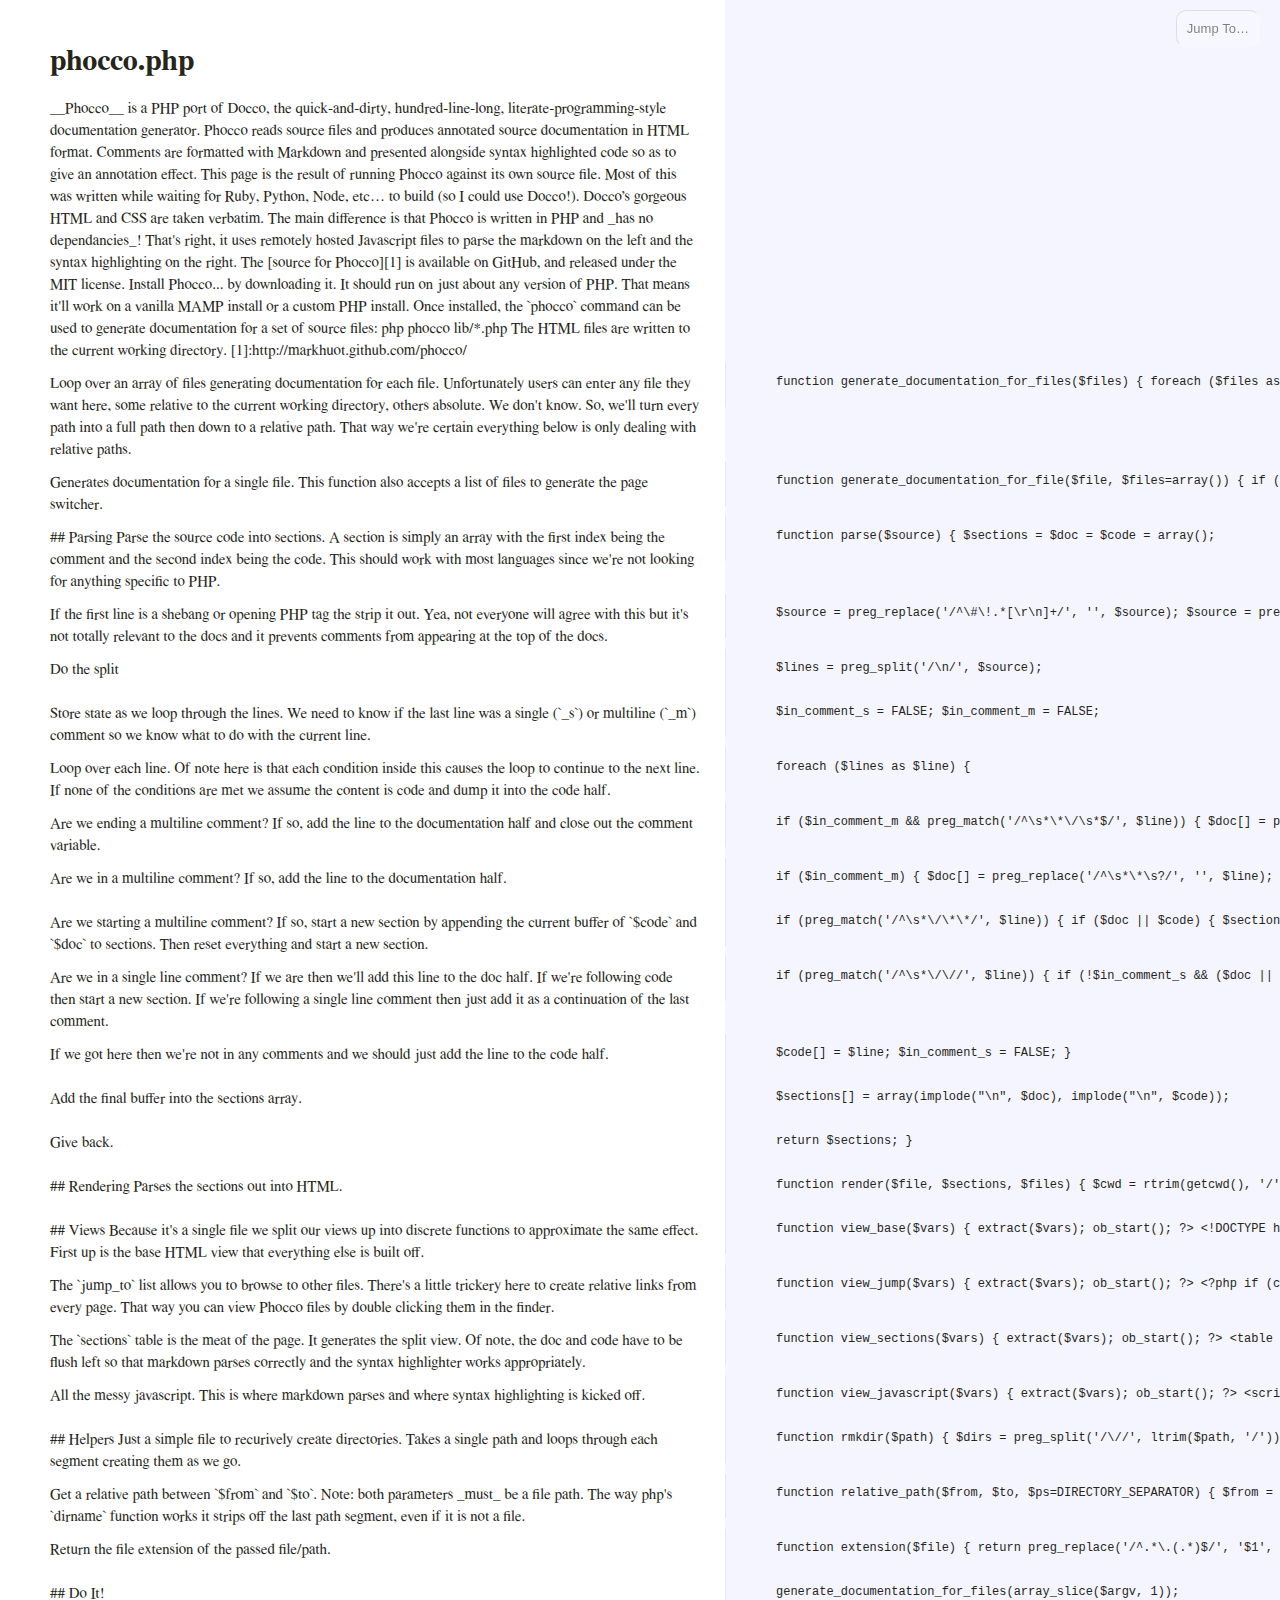
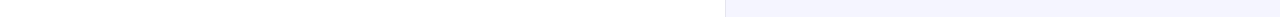
==== commit 49044ef7: "cleanup" ====
--- a/phocco.php.html
+++ b/phocco.php.html
@@ -3,28 +3,10 @@
 	<head>
 		<meta http-equiv="content-type" content="text/html;charset=utf-8">
 		<title>phocco.php</title>
-<<<<<<< HEAD
 		<meta name="viewport" content="width=device-width,initial-scale=1">
 		<link href="http://alexgorbatchev.com/pub/sh/current/styles/shThemeDefault.css" rel="stylesheet" type="text/css" />
 		<!--link rel="stylesheet" href="http://markhuot.github.com/phocco/resources/phocco.css"-->
 		<link rel="stylesheet" href="../resources/phocco.css">
-=======
-		<meta name="viewport" content="width=device-width">
-		<link rel="stylesheet" href="http://markhuot.github.com/phocco/resources/phocco.css">
-		<link href="http://google-code-prettify.googlecode.com/svn/trunk/src/prettify.css" type="text/css" rel="stylesheet" />
-		<link href="http://alexgorbatchev.com/pub/sh/current/styles/shThemeDefault.css" rel="stylesheet" type="text/css" />
-		<style type="text/css">
-			.syntaxhighlighter,
-			.syntaxhighlighter .line.alt1,
-			.syntaxhighlighter .line.alt2 {
-				background:none !important;
-			}
-
-			td.code td.code {
-				padding:0;border:none;
-			}
-		</style>
->>>>>>> 61c5d3bf6b3b79a32427dbe20341a10fbf2838e1
 	</head>
 	<body>
 		<div id="container">
@@ -32,26 +14,16 @@
 		<a id="jump_handle" href="#">Jump&nbsp;To&hellip;</a>
 		<div id="jump_wrapper">
 			<div id="jump_page">
-<<<<<<< HEAD
-									<a class="source" href="docs.html">
-						docs					</a>
 									<a class="source" href="phocco.php.html">
 						phocco.php					</a>
 									<a class="source" href="README.md.html">
 						README.md					</a>
 									<a class="source" href="resources.html">
 						resources					</a>
-=======
->>>>>>> 61c5d3bf6b3b79a32427dbe20341a10fbf2838e1
 									<a class="source" href="resources/phocco.css.html">
 						resources/phocco.css					</a>
 									<a class="source" href="resources/showdown.js.html">
 						resources/showdown.js					</a>
-<<<<<<< HEAD
-=======
-									<a class="source" href="phocco.php.html">
-						phocco.php					</a>
->>>>>>> 61c5d3bf6b3b79a32427dbe20341a10fbf2838e1
 							</div>
 		</div>
 	</div>
@@ -106,15 +78,7 @@
 </div>
 				</td>
 				<td class="code">
-<<<<<<< HEAD
-									</td>
-=======
-					<div class="highlight">
-<pre class="brush: php">
-</pre>
-					</div>
-				</td>
->>>>>>> 61c5d3bf6b3b79a32427dbe20341a10fbf2838e1
+									</td>
 			</tr>
 					<tr id="section-'1'">
 				<td class="docs">
@@ -132,11 +96,7 @@
 </div>
 				</td>
 				<td class="code">
-<<<<<<< HEAD
-										<div class="highlight">
-=======
-					<div class="highlight">
->>>>>>> 61c5d3bf6b3b79a32427dbe20341a10fbf2838e1
+										<div class="highlight">
 <pre class="brush: php">
 function generate_documentation_for_files($files) {
 	foreach ($files as $key =&gt; $file) {
@@ -148,11 +108,7 @@
 }
 </pre>
 					</div>
-<<<<<<< HEAD
-									</td>
-=======
-				</td>
->>>>>>> 61c5d3bf6b3b79a32427dbe20341a10fbf2838e1
+									</td>
 			</tr>
 					<tr id="section-'2'">
 				<td class="docs">
@@ -167,11 +123,7 @@
 </div>
 				</td>
 				<td class="code">
-<<<<<<< HEAD
-										<div class="highlight">
-=======
-					<div class="highlight">
->>>>>>> 61c5d3bf6b3b79a32427dbe20341a10fbf2838e1
+										<div class="highlight">
 <pre class="brush: php">
 function generate_documentation_for_file($file, $files=array()) {
 	if (is_dir(realpath($file))) {
@@ -185,11 +137,7 @@
 }
 </pre>
 					</div>
-<<<<<<< HEAD
-									</td>
-=======
-				</td>
->>>>>>> 61c5d3bf6b3b79a32427dbe20341a10fbf2838e1
+									</td>
 			</tr>
 					<tr id="section-'3'">
 				<td class="docs">
@@ -208,21 +156,13 @@
 </div>
 				</td>
 				<td class="code">
-<<<<<<< HEAD
-										<div class="highlight">
-=======
-					<div class="highlight">
->>>>>>> 61c5d3bf6b3b79a32427dbe20341a10fbf2838e1
+										<div class="highlight">
 <pre class="brush: php">
 function parse($source) {
 	$sections = $doc = $code = array();
 </pre>
 					</div>
-<<<<<<< HEAD
-									</td>
-=======
-				</td>
->>>>>>> 61c5d3bf6b3b79a32427dbe20341a10fbf2838e1
+									</td>
 			</tr>
 					<tr id="section-'4'">
 				<td class="docs">
@@ -236,21 +176,13 @@
  the docs and it prevents comments from appearing at the top of the docs.</div>
 				</td>
 				<td class="code">
-<<<<<<< HEAD
-										<div class="highlight">
-=======
-					<div class="highlight">
->>>>>>> 61c5d3bf6b3b79a32427dbe20341a10fbf2838e1
+										<div class="highlight">
 <pre class="brush: php">
 	$source = preg_replace('/^\#\!.*[\r\n]+/', '', $source);
 	$source = preg_replace('/^\s*&lt;\?php\s*/s', '', $source);
 </pre>
 					</div>
-<<<<<<< HEAD
-									</td>
-=======
-				</td>
->>>>>>> 61c5d3bf6b3b79a32427dbe20341a10fbf2838e1
+									</td>
 			</tr>
 					<tr id="section-'5'">
 				<td class="docs">
@@ -262,20 +194,12 @@
  Do the split</div>
 				</td>
 				<td class="code">
-<<<<<<< HEAD
-										<div class="highlight">
-=======
-					<div class="highlight">
->>>>>>> 61c5d3bf6b3b79a32427dbe20341a10fbf2838e1
+										<div class="highlight">
 <pre class="brush: php">
 	$lines = preg_split('/\n/', $source);
 </pre>
 					</div>
-<<<<<<< HEAD
-									</td>
-=======
-				</td>
->>>>>>> 61c5d3bf6b3b79a32427dbe20341a10fbf2838e1
+									</td>
 			</tr>
 					<tr id="section-'6'">
 				<td class="docs">
@@ -289,21 +213,13 @@
  current line.</div>
 				</td>
 				<td class="code">
-<<<<<<< HEAD
-										<div class="highlight">
-=======
-					<div class="highlight">
->>>>>>> 61c5d3bf6b3b79a32427dbe20341a10fbf2838e1
+										<div class="highlight">
 <pre class="brush: php">
 	$in_comment_s = FALSE;
 	$in_comment_m = FALSE;
 </pre>
 					</div>
-<<<<<<< HEAD
-									</td>
-=======
-				</td>
->>>>>>> 61c5d3bf6b3b79a32427dbe20341a10fbf2838e1
+									</td>
 			</tr>
 					<tr id="section-'7'">
 				<td class="docs">
@@ -318,20 +234,12 @@
  assume the content is code and dump it into the code half.</div>
 				</td>
 				<td class="code">
-<<<<<<< HEAD
-										<div class="highlight">
-=======
-					<div class="highlight">
->>>>>>> 61c5d3bf6b3b79a32427dbe20341a10fbf2838e1
+										<div class="highlight">
 <pre class="brush: php">
 	foreach ($lines as $line) {
 </pre>
 					</div>
-<<<<<<< HEAD
-									</td>
-=======
-				</td>
->>>>>>> 61c5d3bf6b3b79a32427dbe20341a10fbf2838e1
+									</td>
 			</tr>
 					<tr id="section-'8'">
 				<td class="docs">
@@ -344,11 +252,7 @@
  documentation half and close out the comment variable.</div>
 				</td>
 				<td class="code">
-<<<<<<< HEAD
-										<div class="highlight">
-=======
-					<div class="highlight">
->>>>>>> 61c5d3bf6b3b79a32427dbe20341a10fbf2838e1
+										<div class="highlight">
 <pre class="brush: php">
 		if ($in_comment_m &amp;&amp; preg_match('/^\s*\*\/\s*$/', $line)) {
 			$doc[] = preg_replace('/^\s*\*\/\s*$/', '', $line);
@@ -358,11 +262,7 @@
 		}
 </pre>
 					</div>
-<<<<<<< HEAD
-									</td>
-=======
-				</td>
->>>>>>> 61c5d3bf6b3b79a32427dbe20341a10fbf2838e1
+									</td>
 			</tr>
 					<tr id="section-'9'">
 				<td class="docs">
@@ -375,11 +275,7 @@
  documentation half.</div>
 				</td>
 				<td class="code">
-<<<<<<< HEAD
-										<div class="highlight">
-=======
-					<div class="highlight">
->>>>>>> 61c5d3bf6b3b79a32427dbe20341a10fbf2838e1
+										<div class="highlight">
 <pre class="brush: php">
 		if ($in_comment_m) {
 			$doc[] = preg_replace('/^\s*\*\s?/', '', $line);
@@ -388,11 +284,7 @@
 		}
 </pre>
 					</div>
-<<<<<<< HEAD
-									</td>
-=======
-				</td>
->>>>>>> 61c5d3bf6b3b79a32427dbe20341a10fbf2838e1
+									</td>
 			</tr>
 					<tr id="section-'10'">
 				<td class="docs">
@@ -406,11 +298,7 @@
  reset everything and start a new section.</div>
 				</td>
 				<td class="code">
-<<<<<<< HEAD
-										<div class="highlight">
-=======
-					<div class="highlight">
->>>>>>> 61c5d3bf6b3b79a32427dbe20341a10fbf2838e1
+										<div class="highlight">
 <pre class="brush: php">
 		if (preg_match('/^\s*\/\*\*/', $line)) {
 			if ($doc || $code) {
@@ -424,11 +312,7 @@
 		}
 		</pre>
 					</div>
-<<<<<<< HEAD
-									</td>
-=======
-				</td>
->>>>>>> 61c5d3bf6b3b79a32427dbe20341a10fbf2838e1
+									</td>
 			</tr>
 					<tr id="section-'11'">
 				<td class="docs">
@@ -443,11 +327,7 @@
  continuation of the last comment.</div>
 				</td>
 				<td class="code">
-<<<<<<< HEAD
-										<div class="highlight">
-=======
-					<div class="highlight">
->>>>>>> 61c5d3bf6b3b79a32427dbe20341a10fbf2838e1
+										<div class="highlight">
 <pre class="brush: php">
 		if (preg_match('/^\s*\/\//', $line)) {
 			if (!$in_comment_s &amp;&amp; ($doc || $code)) {
@@ -460,11 +340,7 @@
 		}
 		</pre>
 					</div>
-<<<<<<< HEAD
-									</td>
-=======
-				</td>
->>>>>>> 61c5d3bf6b3b79a32427dbe20341a10fbf2838e1
+									</td>
 			</tr>
 					<tr id="section-'12'">
 				<td class="docs">
@@ -477,22 +353,14 @@
  add the line to the code half.</div>
 				</td>
 				<td class="code">
-<<<<<<< HEAD
-										<div class="highlight">
-=======
-					<div class="highlight">
->>>>>>> 61c5d3bf6b3b79a32427dbe20341a10fbf2838e1
+										<div class="highlight">
 <pre class="brush: php">
 		$code[] = $line;
 		$in_comment_s = FALSE;
 	}
 </pre>
 					</div>
-<<<<<<< HEAD
-									</td>
-=======
-				</td>
->>>>>>> 61c5d3bf6b3b79a32427dbe20341a10fbf2838e1
+									</td>
 			</tr>
 					<tr id="section-'13'">
 				<td class="docs">
@@ -504,20 +372,12 @@
  Add the final buffer into the sections array.</div>
 				</td>
 				<td class="code">
-<<<<<<< HEAD
-										<div class="highlight">
-=======
-					<div class="highlight">
->>>>>>> 61c5d3bf6b3b79a32427dbe20341a10fbf2838e1
+										<div class="highlight">
 <pre class="brush: php">
 	$sections[] = array(implode(&quot;\n&quot;, $doc), implode(&quot;\n&quot;, $code));
 </pre>
 					</div>
-<<<<<<< HEAD
-									</td>
-=======
-				</td>
->>>>>>> 61c5d3bf6b3b79a32427dbe20341a10fbf2838e1
+									</td>
 			</tr>
 					<tr id="section-'14'">
 				<td class="docs">
@@ -529,21 +389,13 @@
  Give back.</div>
 				</td>
 				<td class="code">
-<<<<<<< HEAD
-										<div class="highlight">
-=======
-					<div class="highlight">
->>>>>>> 61c5d3bf6b3b79a32427dbe20341a10fbf2838e1
+										<div class="highlight">
 <pre class="brush: php">
 	return $sections;
 }
 </pre>
 					</div>
-<<<<<<< HEAD
-									</td>
-=======
-				</td>
->>>>>>> 61c5d3bf6b3b79a32427dbe20341a10fbf2838e1
+									</td>
 			</tr>
 					<tr id="section-'15'">
 				<td class="docs">
@@ -559,11 +411,7 @@
 </div>
 				</td>
 				<td class="code">
-<<<<<<< HEAD
-										<div class="highlight">
-=======
-					<div class="highlight">
->>>>>>> 61c5d3bf6b3b79a32427dbe20341a10fbf2838e1
+										<div class="highlight">
 <pre class="brush: php">
 function render($file, $sections, $files) {
 	$cwd = rtrim(getcwd(), '/').'/';
@@ -582,11 +430,7 @@
 }
 </pre>
 					</div>
-<<<<<<< HEAD
-									</td>
-=======
-				</td>
->>>>>>> 61c5d3bf6b3b79a32427dbe20341a10fbf2838e1
+									</td>
 			</tr>
 					<tr id="section-'16'">
 				<td class="docs">
@@ -605,11 +449,7 @@
 </div>
 				</td>
 				<td class="code">
-<<<<<<< HEAD
-										<div class="highlight">
-=======
-					<div class="highlight">
->>>>>>> 61c5d3bf6b3b79a32427dbe20341a10fbf2838e1
+										<div class="highlight">
 <pre class="brush: php">
 function view_base($vars) {
 extract($vars);
@@ -619,28 +459,10 @@
 	&lt;head&gt;
 		&lt;meta http-equiv=&quot;content-type&quot; content=&quot;text/html;charset=utf-8&quot;&gt;
 		&lt;title&gt;&lt;?php echo $display_name; ?&gt;&lt;/title&gt;
-<<<<<<< HEAD
 		&lt;meta name=&quot;viewport&quot; content=&quot;width=device-width,initial-scale=1&quot;&gt;
 		&lt;link href=&quot;http://alexgorbatchev.com/pub/sh/current/styles/shThemeDefault.css&quot; rel=&quot;stylesheet&quot; type=&quot;text/css&quot; /&gt;
 		&lt;!--link rel=&quot;stylesheet&quot; href=&quot;http://markhuot.github.com/phocco/resources/phocco.css&quot;--&gt;
 		&lt;link rel=&quot;stylesheet&quot; href=&quot;../resources/phocco.css&quot;&gt;
-=======
-		&lt;meta name=&quot;viewport&quot; content=&quot;width=device-width&quot;&gt;
-		&lt;link rel=&quot;stylesheet&quot; href=&quot;http://markhuot.github.com/phocco/resources/phocco.css&quot;&gt;
-		&lt;link href=&quot;http://google-code-prettify.googlecode.com/svn/trunk/src/prettify.css&quot; type=&quot;text/css&quot; rel=&quot;stylesheet&quot; /&gt;
-		&lt;link href=&quot;http://alexgorbatchev.com/pub/sh/current/styles/shThemeDefault.css&quot; rel=&quot;stylesheet&quot; type=&quot;text/css&quot; /&gt;
-		&lt;style type=&quot;text/css&quot;&gt;
-			.syntaxhighlighter,
-			.syntaxhighlighter .line.alt1,
-			.syntaxhighlighter .line.alt2 {
-				background:none !important;
-			}
-
-			td.code td.code {
-				padding:0;border:none;
-			}
-		&lt;/style&gt;
->>>>>>> 61c5d3bf6b3b79a32427dbe20341a10fbf2838e1
 	&lt;/head&gt;
 	&lt;body&gt;
 		&lt;div id=&quot;container&quot;&gt;
@@ -657,11 +479,7 @@
 }
 </pre>
 					</div>
-<<<<<<< HEAD
-									</td>
-=======
-				</td>
->>>>>>> 61c5d3bf6b3b79a32427dbe20341a10fbf2838e1
+									</td>
 			</tr>
 					<tr id="section-'17'">
 				<td class="docs">
@@ -677,11 +495,7 @@
 </div>
 				</td>
 				<td class="code">
-<<<<<<< HEAD
-										<div class="highlight">
-=======
-					<div class="highlight">
->>>>>>> 61c5d3bf6b3b79a32427dbe20341a10fbf2838e1
+										<div class="highlight">
 <pre class="brush: php">
 function view_jump($vars) {
 extract($vars);
@@ -706,11 +520,7 @@
 }
 </pre>
 					</div>
-<<<<<<< HEAD
-									</td>
-=======
-				</td>
->>>>>>> 61c5d3bf6b3b79a32427dbe20341a10fbf2838e1
+									</td>
 			</tr>
 					<tr id="section-'18'">
 				<td class="docs">
@@ -726,11 +536,7 @@
 </div>
 				</td>
 				<td class="code">
-<<<<<<< HEAD
-										<div class="highlight">
-=======
-					<div class="highlight">
->>>>>>> 61c5d3bf6b3b79a32427dbe20341a10fbf2838e1
+										<div class="highlight">
 <pre class="brush: php">
 function view_sections($vars) {
 extract($vars);
@@ -756,19 +562,13 @@
 &lt;/div&gt;
 				&lt;/td&gt;
 				&lt;td class=&quot;code&quot;&gt;
-<<<<<<< HEAD
 					&lt;?php if ($section[1]): ?&gt;
-=======
->>>>>>> 61c5d3bf6b3b79a32427dbe20341a10fbf2838e1
 					&lt;div class=&quot;highlight&quot;&gt;
 &lt;pre class=&quot;brush: &lt;?php echo $extension; ?&gt;&quot;&gt;
 &lt;?php echo htmlentities($section[1]); ?&gt;
 &lt;/pre&gt;
 					&lt;/div&gt;
-<<<<<<< HEAD
 					&lt;?php endif; ?&gt;
-=======
->>>>>>> 61c5d3bf6b3b79a32427dbe20341a10fbf2838e1
 				&lt;/td&gt;
 			&lt;/tr&gt;
 		&lt;?php endforeach; ?&gt;
@@ -780,11 +580,7 @@
 }
 </pre>
 					</div>
-<<<<<<< HEAD
-									</td>
-=======
-				</td>
->>>>>>> 61c5d3bf6b3b79a32427dbe20341a10fbf2838e1
+									</td>
 			</tr>
 					<tr id="section-'19'">
 				<td class="docs">
@@ -799,11 +595,7 @@
 </div>
 				</td>
 				<td class="code">
-<<<<<<< HEAD
-										<div class="highlight">
-=======
-					<div class="highlight">
->>>>>>> 61c5d3bf6b3b79a32427dbe20341a10fbf2838e1
+										<div class="highlight">
 <pre class="brush: php">
 function view_javascript($vars) {
 extract($vars);
@@ -873,11 +665,7 @@
 }
 </pre>
 					</div>
-<<<<<<< HEAD
-									</td>
-=======
-				</td>
->>>>>>> 61c5d3bf6b3b79a32427dbe20341a10fbf2838e1
+									</td>
 			</tr>
 					<tr id="section-'20'">
 				<td class="docs">
@@ -894,11 +682,7 @@
 </div>
 				</td>
 				<td class="code">
-<<<<<<< HEAD
-										<div class="highlight">
-=======
-					<div class="highlight">
->>>>>>> 61c5d3bf6b3b79a32427dbe20341a10fbf2838e1
+										<div class="highlight">
 <pre class="brush: php">
 function rmkdir($path) {
 	$dirs = preg_split('/\//', ltrim($path, '/'));
@@ -910,11 +694,7 @@
 }
 </pre>
 					</div>
-<<<<<<< HEAD
-									</td>
-=======
-				</td>
->>>>>>> 61c5d3bf6b3b79a32427dbe20341a10fbf2838e1
+									</td>
 			</tr>
 					<tr id="section-'21'">
 				<td class="docs">
@@ -930,11 +710,7 @@
 </div>
 				</td>
 				<td class="code">
-<<<<<<< HEAD
-										<div class="highlight">
-=======
-					<div class="highlight">
->>>>>>> 61c5d3bf6b3b79a32427dbe20341a10fbf2838e1
+										<div class="highlight">
 <pre class="brush: php">
 function relative_path($from, $to, $ps=DIRECTORY_SEPARATOR) {
 
@@ -956,11 +732,7 @@
 }
 </pre>
 					</div>
-<<<<<<< HEAD
-									</td>
-=======
-				</td>
->>>>>>> 61c5d3bf6b3b79a32427dbe20341a10fbf2838e1
+									</td>
 			</tr>
 					<tr id="section-'22'">
 				<td class="docs">
@@ -974,22 +746,14 @@
 </div>
 				</td>
 				<td class="code">
-<<<<<<< HEAD
-										<div class="highlight">
-=======
-					<div class="highlight">
->>>>>>> 61c5d3bf6b3b79a32427dbe20341a10fbf2838e1
+										<div class="highlight">
 <pre class="brush: php">
 function extension($file) {
 	return preg_replace('/^.*\.(.*)$/', '$1', $file);
 }
 </pre>
 					</div>
-<<<<<<< HEAD
-									</td>
-=======
-				</td>
->>>>>>> 61c5d3bf6b3b79a32427dbe20341a10fbf2838e1
+									</td>
 			</tr>
 					<tr id="section-'23'">
 				<td class="docs">
@@ -1003,20 +767,12 @@
 </div>
 				</td>
 				<td class="code">
-<<<<<<< HEAD
-										<div class="highlight">
-=======
-					<div class="highlight">
->>>>>>> 61c5d3bf6b3b79a32427dbe20341a10fbf2838e1
+										<div class="highlight">
 <pre class="brush: php">
 generate_documentation_for_files(array_slice($argv, 1));
 </pre>
 					</div>
-<<<<<<< HEAD
-									</td>
-=======
-				</td>
->>>>>>> 61c5d3bf6b3b79a32427dbe20341a10fbf2838e1
+									</td>
 			</tr>
 			</tbody>
 </table>
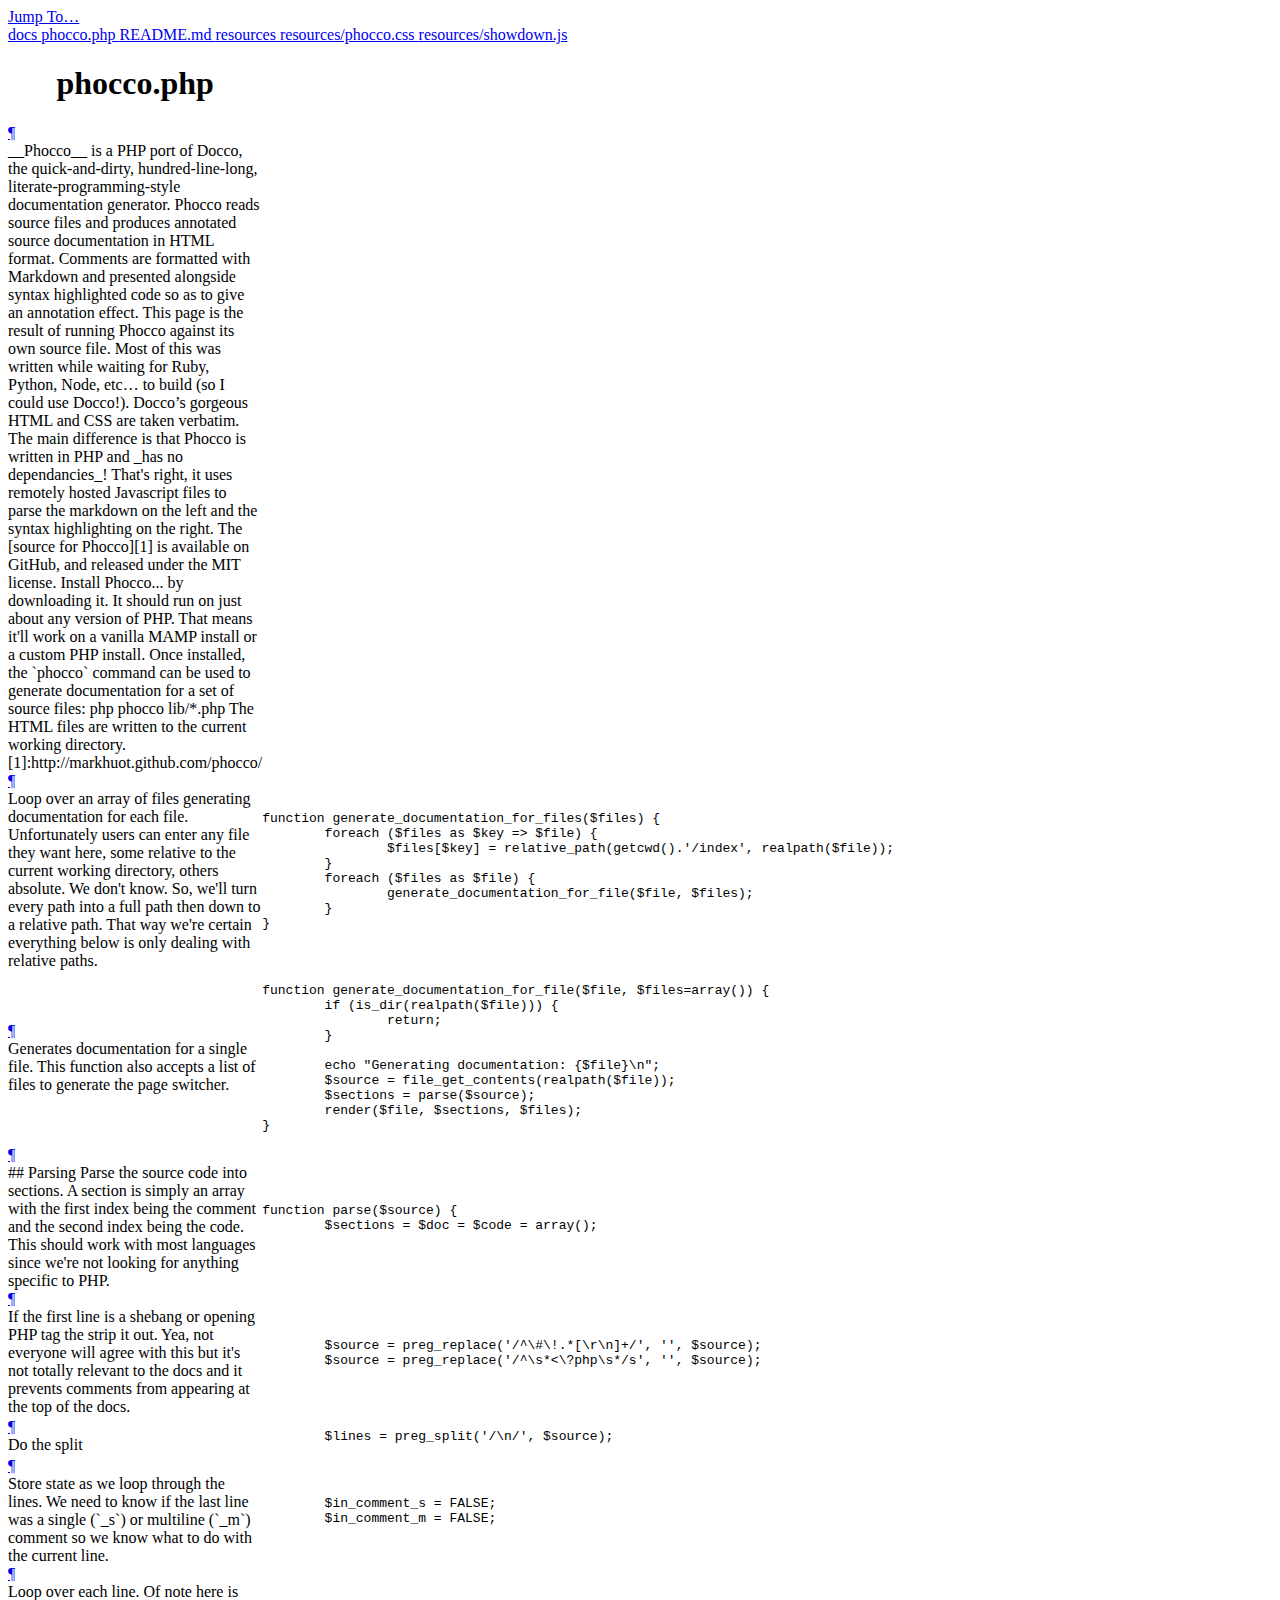
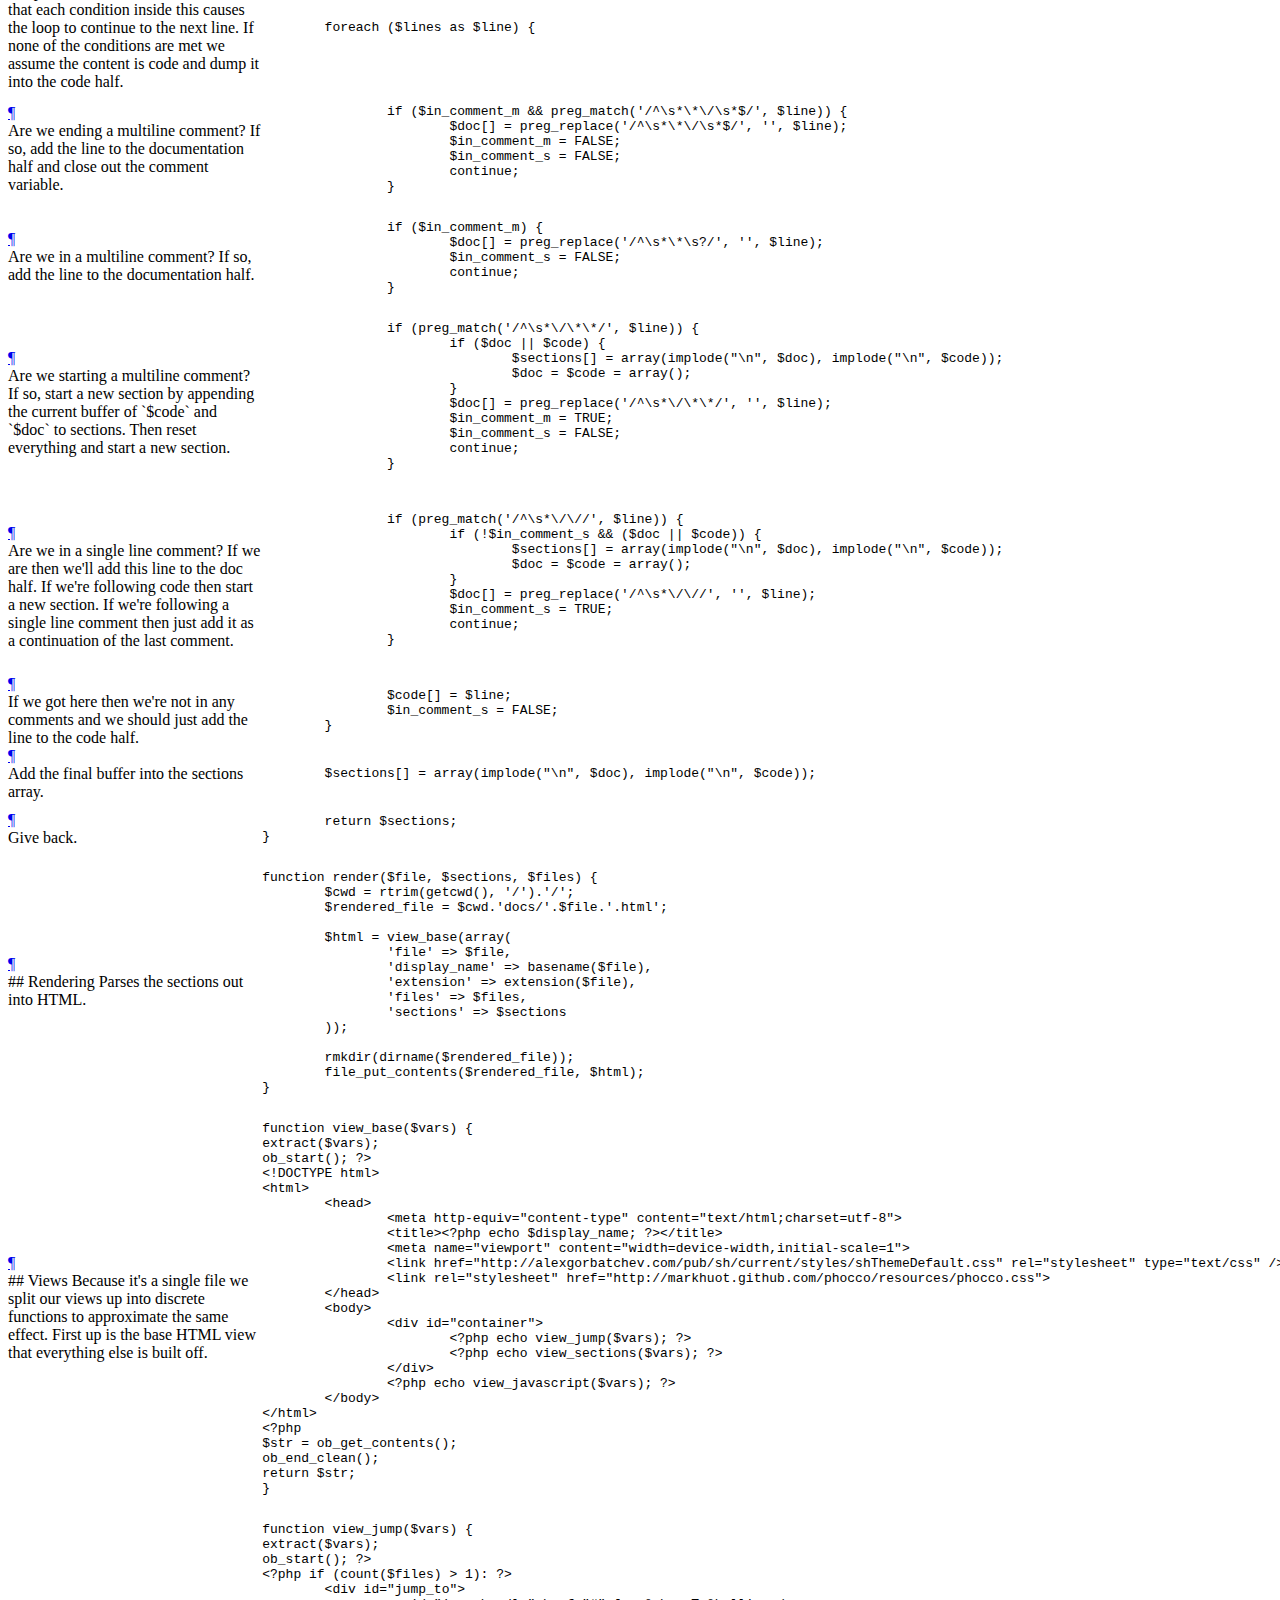
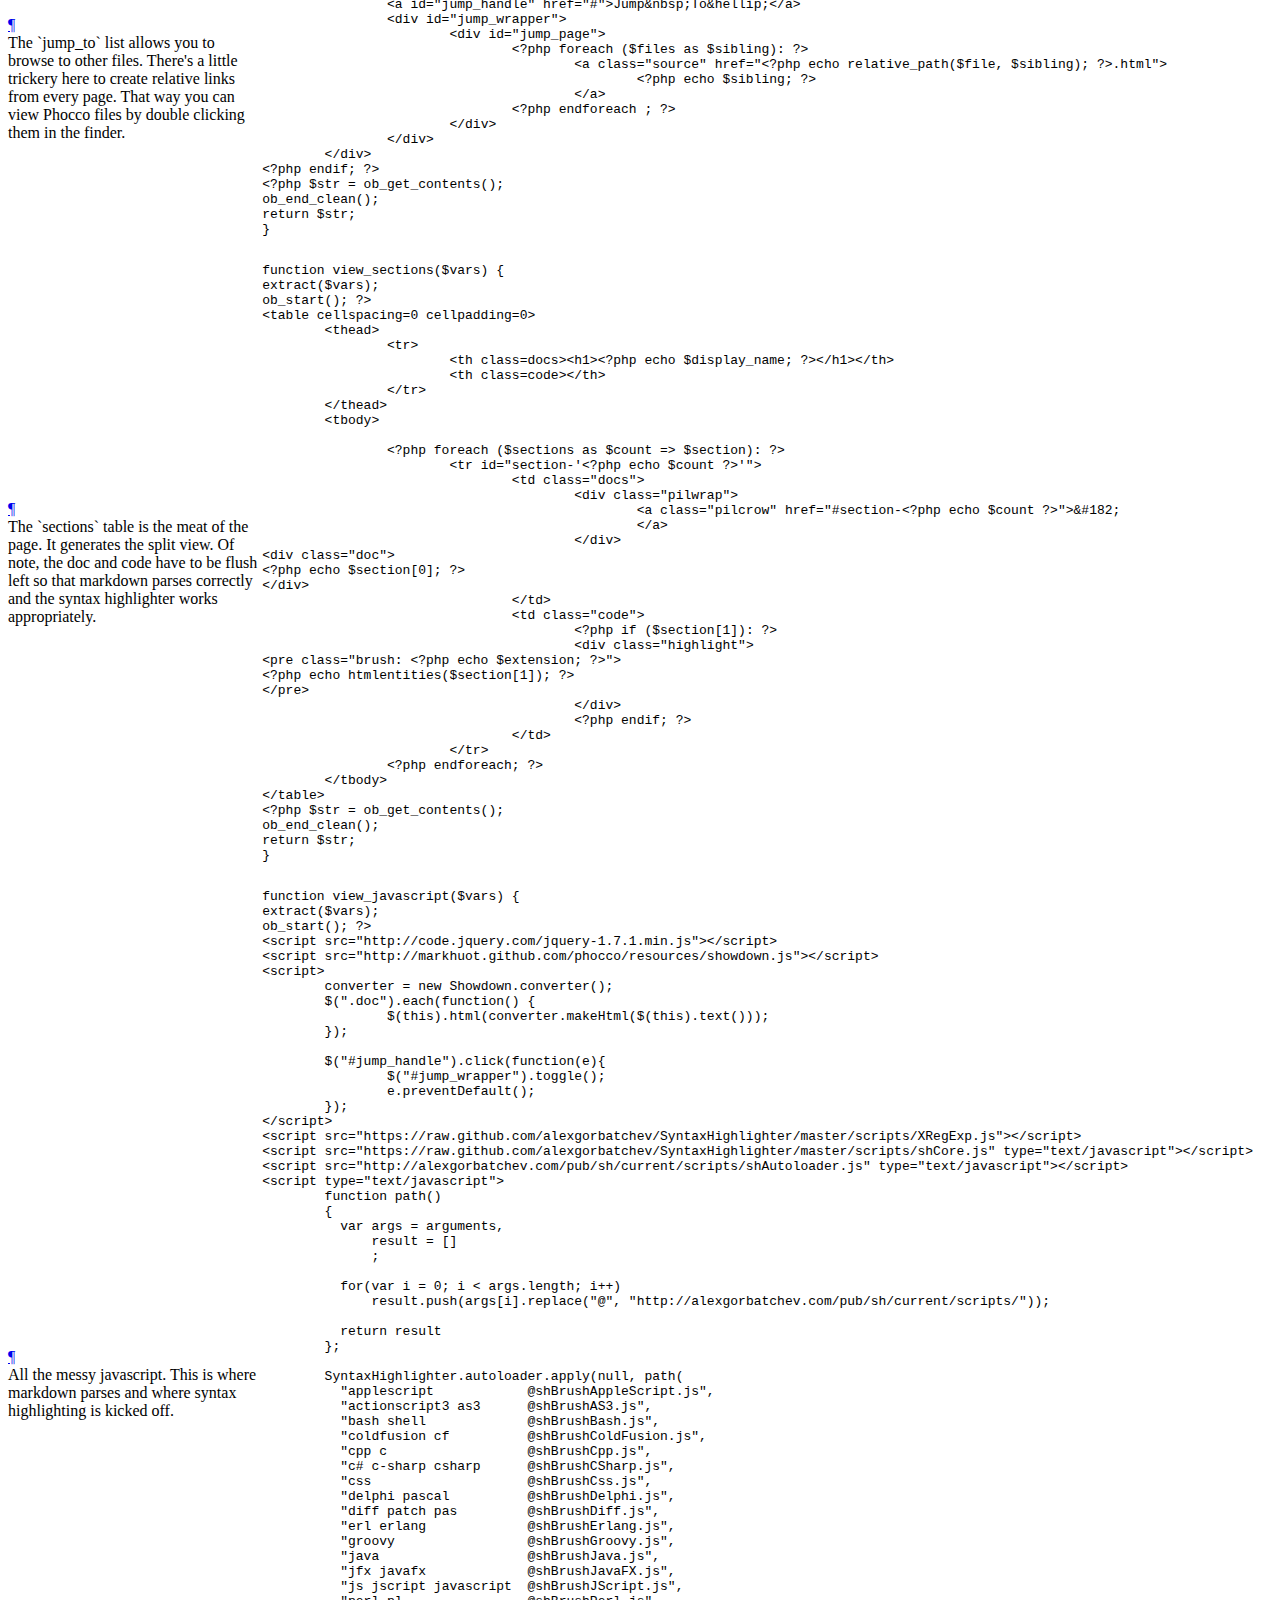
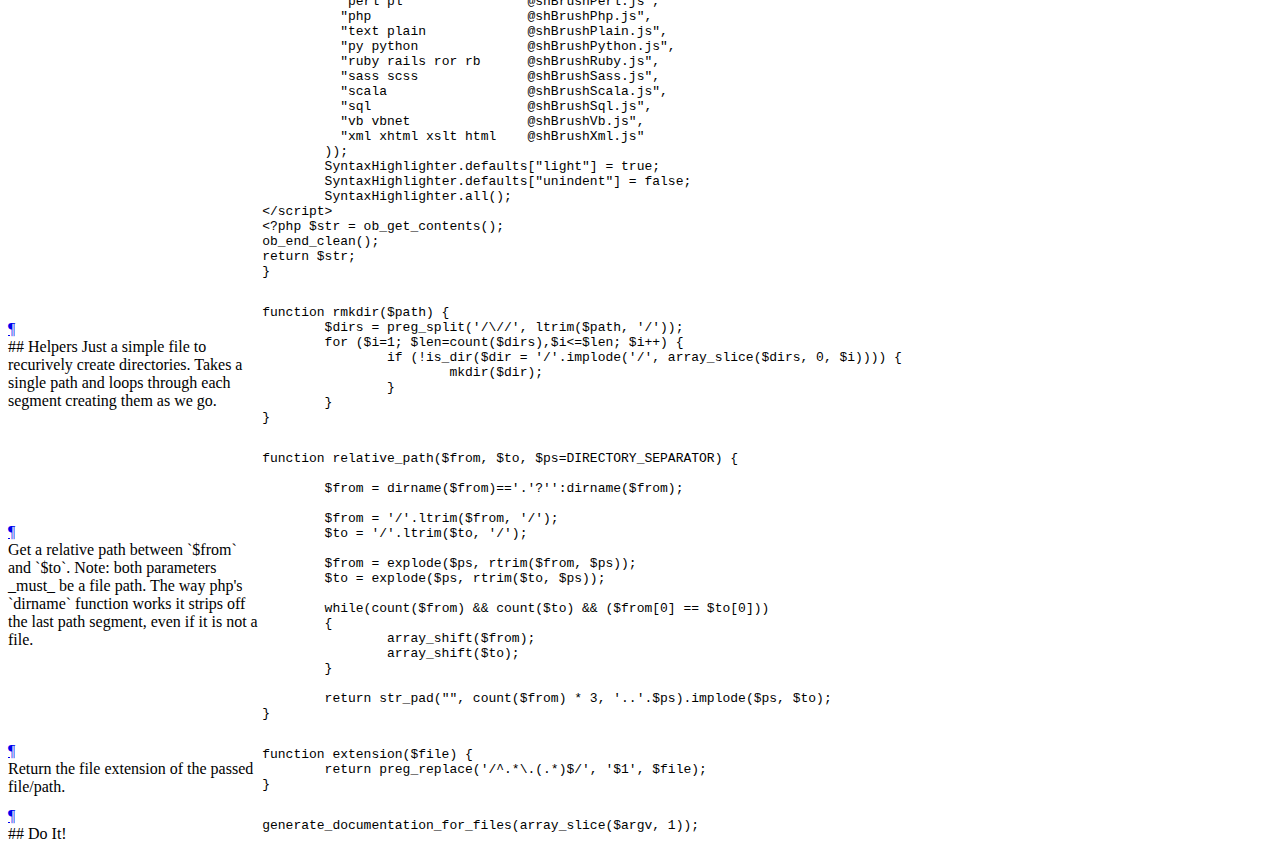
==== commit 86c4c9e9: "updated" ====
--- a/phocco.php.html
+++ b/phocco.php.html
@@ -5,8 +5,7 @@
 		<title>phocco.php</title>
 		<meta name="viewport" content="width=device-width,initial-scale=1">
 		<link href="http://alexgorbatchev.com/pub/sh/current/styles/shThemeDefault.css" rel="stylesheet" type="text/css" />
-		<!--link rel="stylesheet" href="http://markhuot.github.com/phocco/resources/phocco.css"-->
-		<link rel="stylesheet" href="../resources/phocco.css">
+		<link rel="stylesheet" href="http://markhuot.github.com/phocco/resources/phocco.css">
 	</head>
 	<body>
 		<div id="container">
@@ -14,6 +13,8 @@
 		<a id="jump_handle" href="#">Jump&nbsp;To&hellip;</a>
 		<div id="jump_wrapper">
 			<div id="jump_page">
+									<a class="source" href="docs.html">
+						docs					</a>
 									<a class="source" href="phocco.php.html">
 						phocco.php					</a>
 									<a class="source" href="README.md.html">
@@ -461,8 +462,7 @@
 		&lt;title&gt;&lt;?php echo $display_name; ?&gt;&lt;/title&gt;
 		&lt;meta name=&quot;viewport&quot; content=&quot;width=device-width,initial-scale=1&quot;&gt;
 		&lt;link href=&quot;http://alexgorbatchev.com/pub/sh/current/styles/shThemeDefault.css&quot; rel=&quot;stylesheet&quot; type=&quot;text/css&quot; /&gt;
-		&lt;!--link rel=&quot;stylesheet&quot; href=&quot;http://markhuot.github.com/phocco/resources/phocco.css&quot;--&gt;
-		&lt;link rel=&quot;stylesheet&quot; href=&quot;../resources/phocco.css&quot;&gt;
+		&lt;link rel=&quot;stylesheet&quot; href=&quot;http://markhuot.github.com/phocco/resources/phocco.css&quot;&gt;
 	&lt;/head&gt;
 	&lt;body&gt;
 		&lt;div id=&quot;container&quot;&gt;
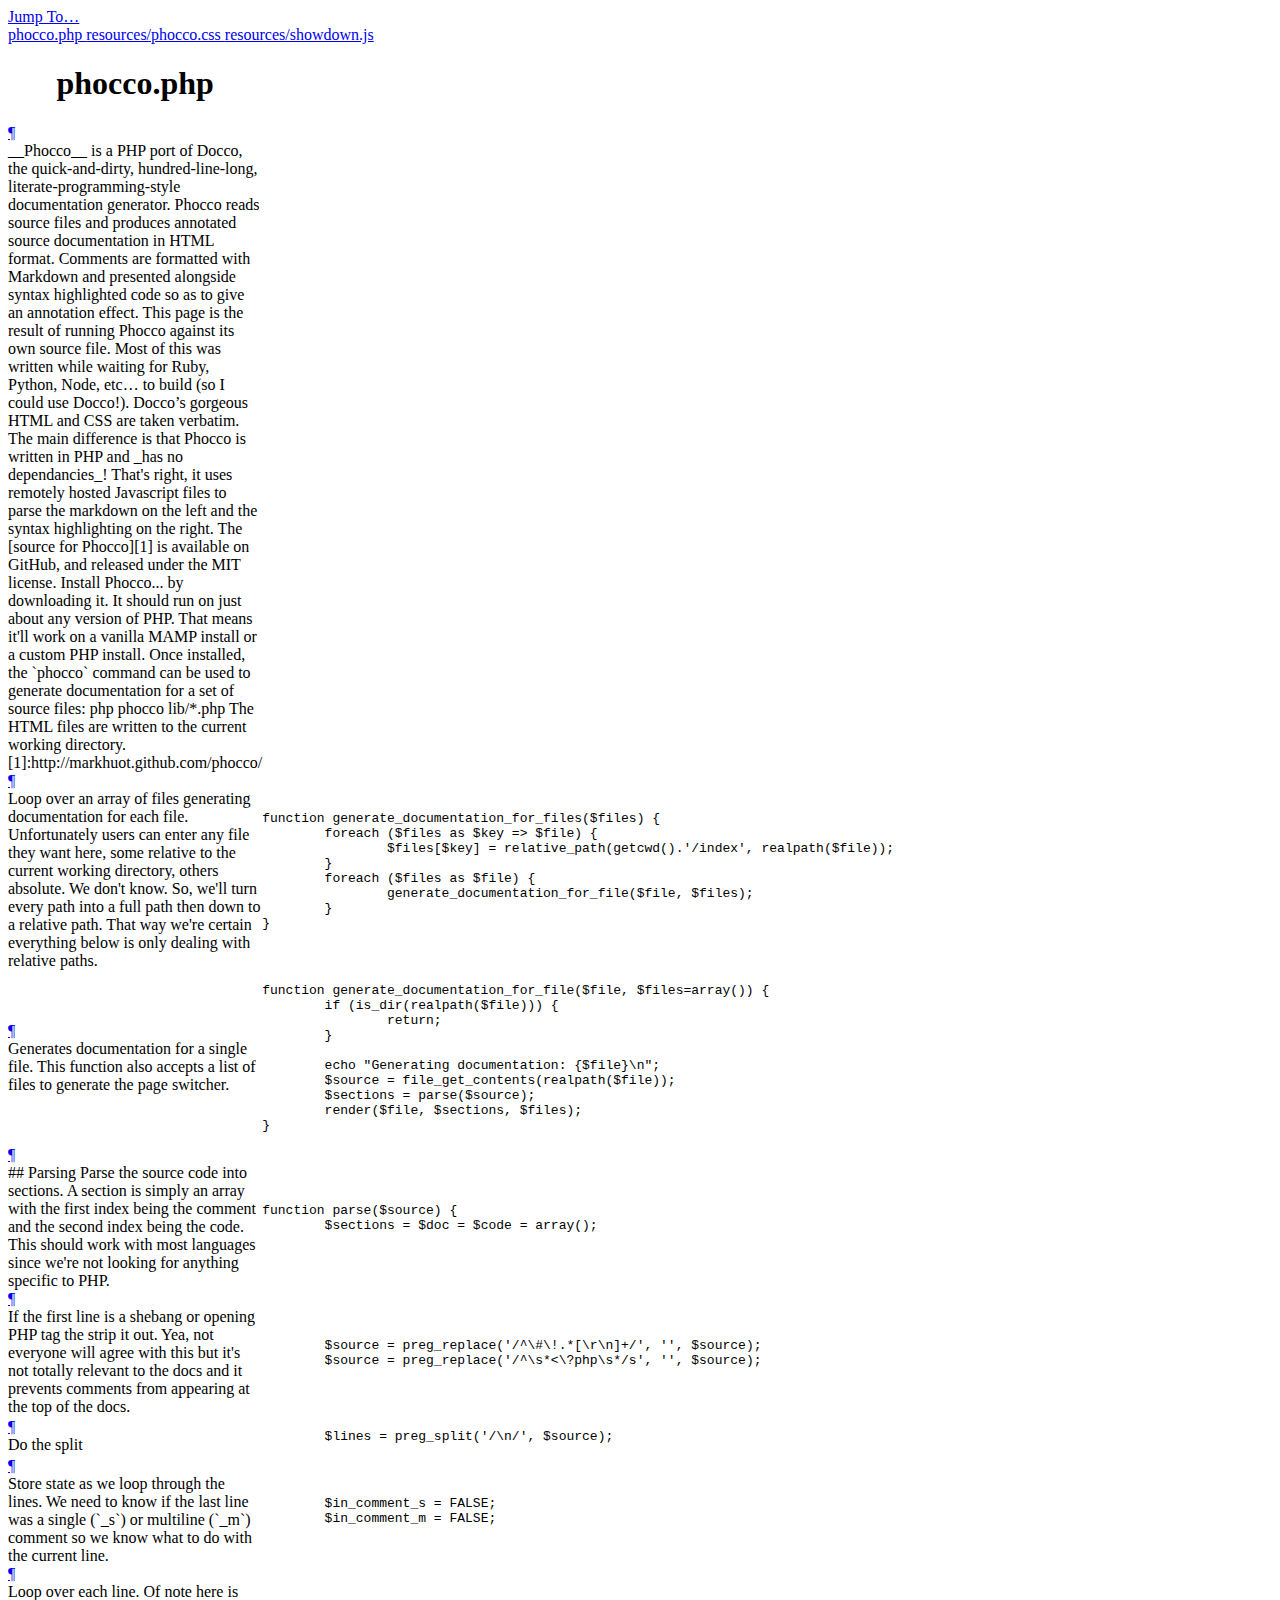
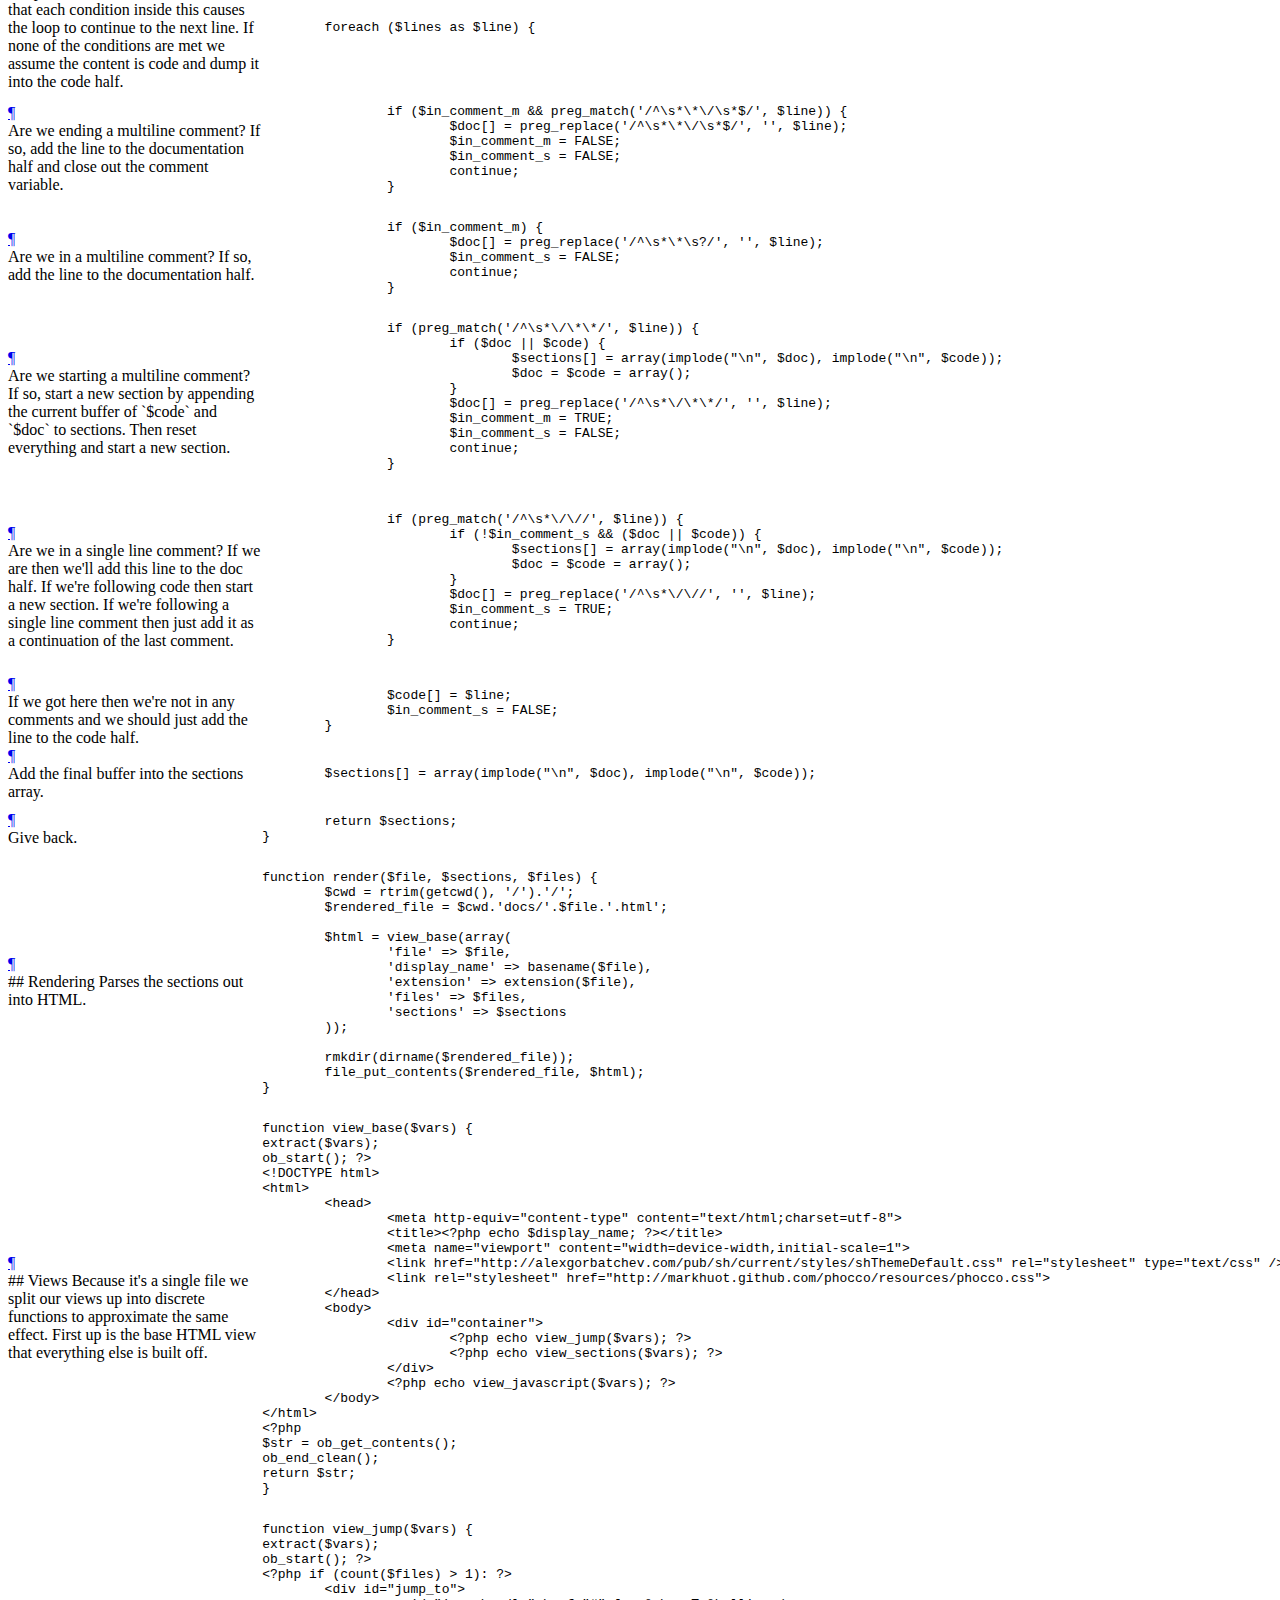
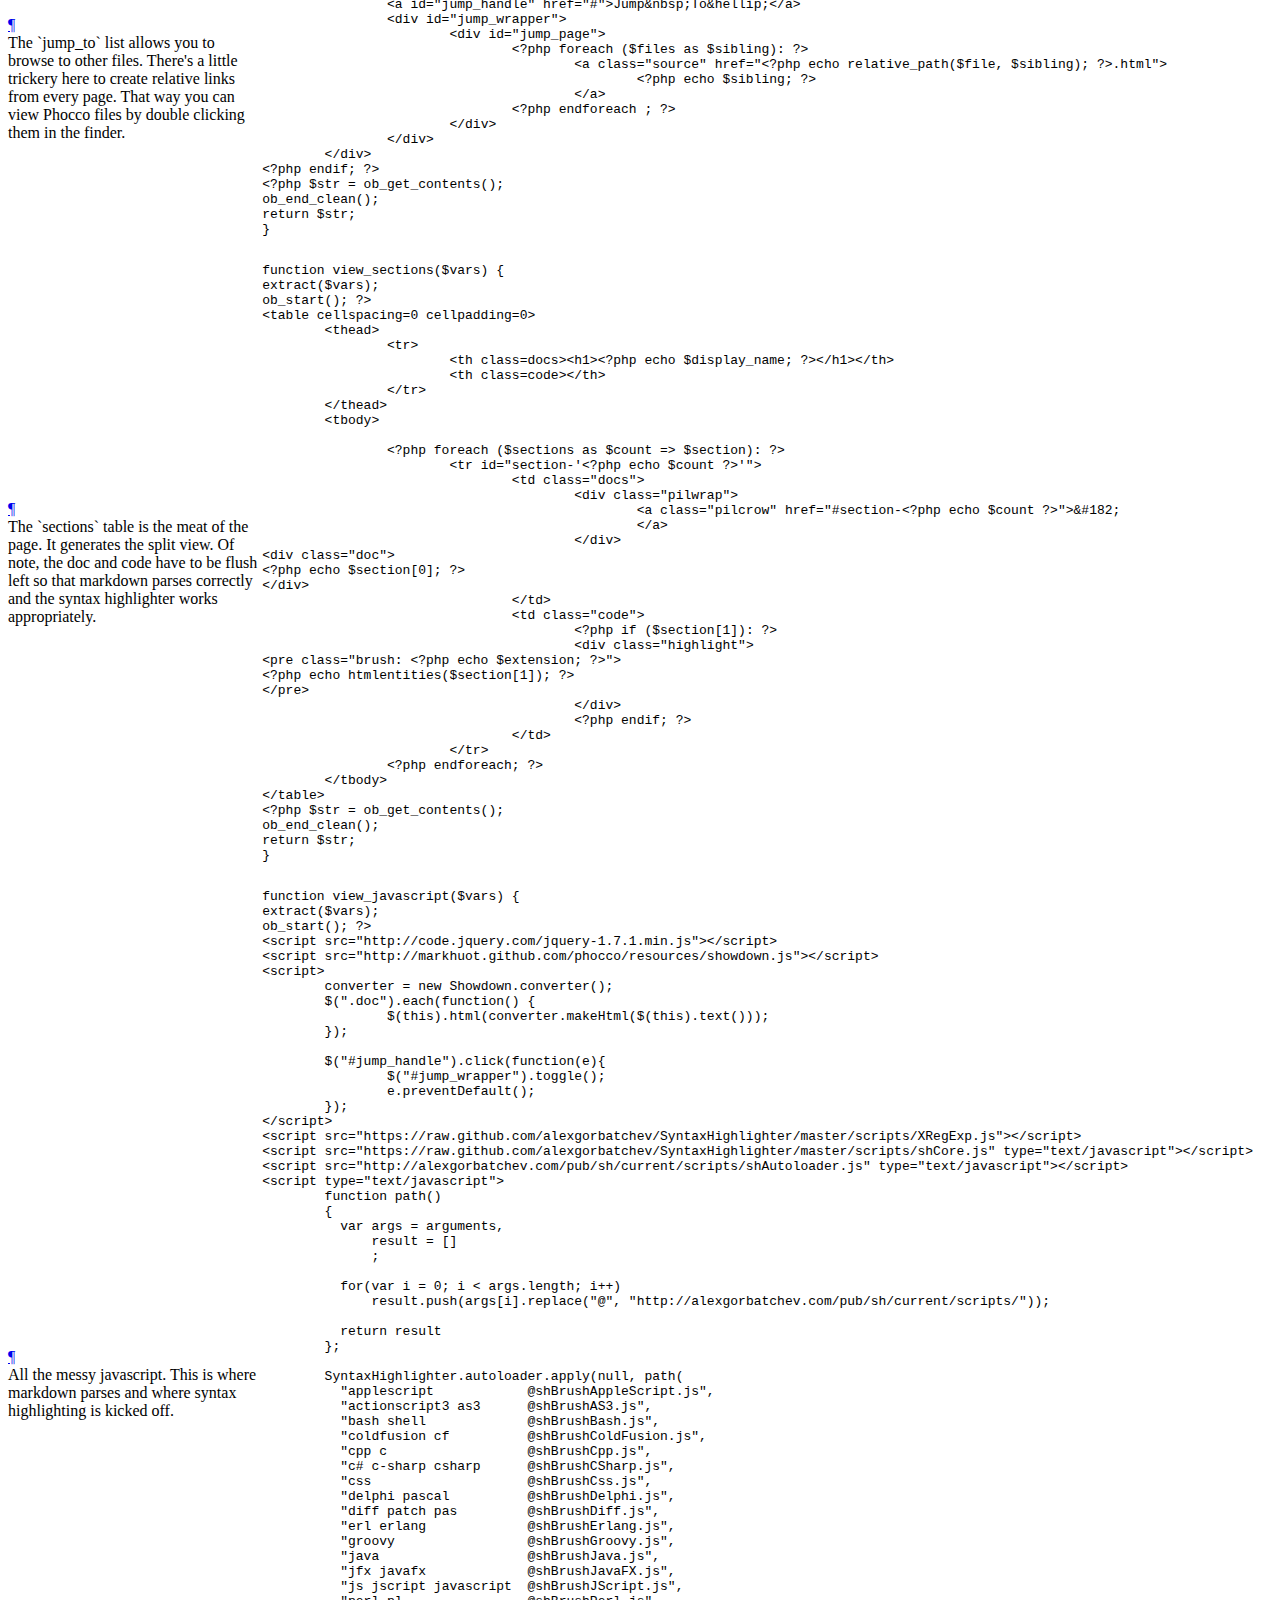
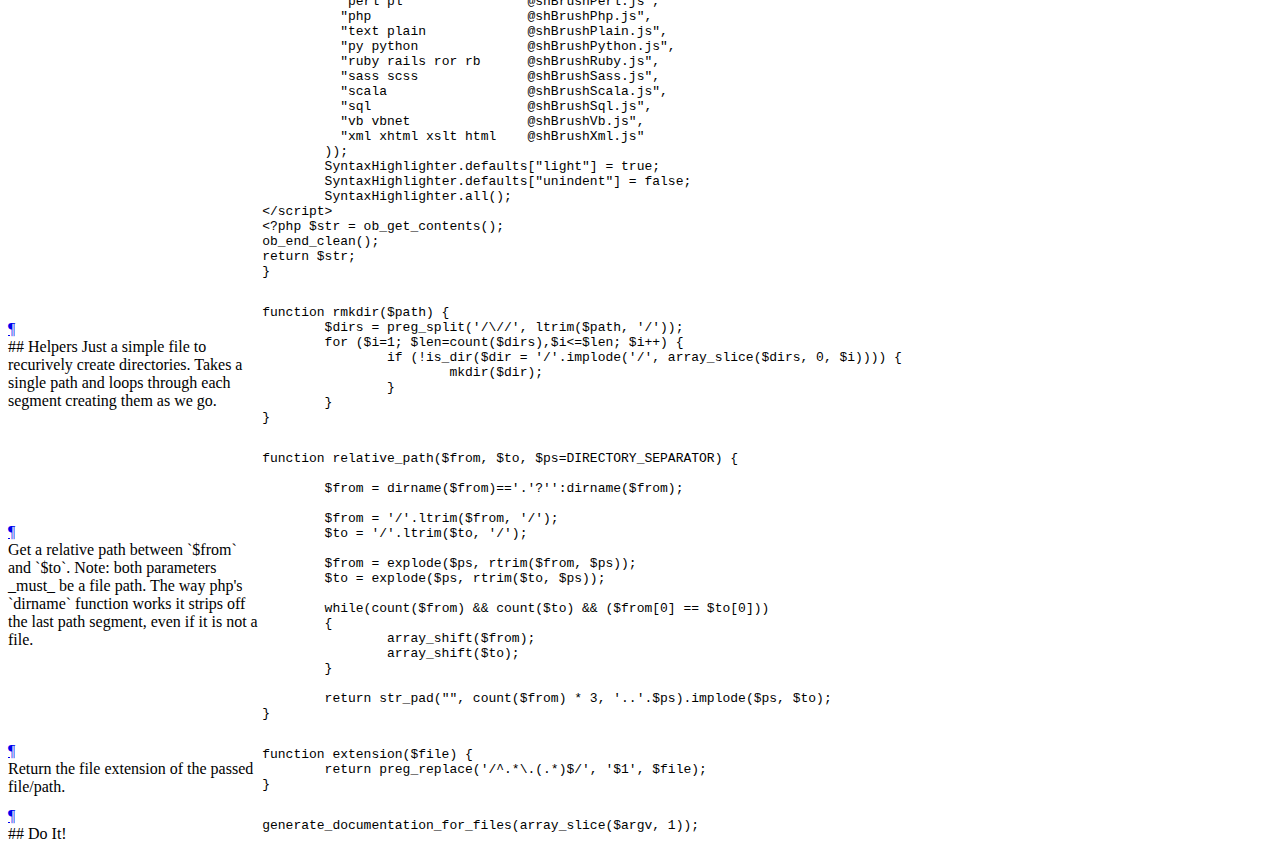
==== commit a1262149: "source update" ====
--- a/phocco.php.html
+++ b/phocco.php.html
@@ -13,14 +13,8 @@
 		<a id="jump_handle" href="#">Jump&nbsp;To&hellip;</a>
 		<div id="jump_wrapper">
 			<div id="jump_page">
-									<a class="source" href="docs.html">
-						docs					</a>
 									<a class="source" href="phocco.php.html">
 						phocco.php					</a>
-									<a class="source" href="README.md.html">
-						README.md					</a>
-									<a class="source" href="resources.html">
-						resources					</a>
 									<a class="source" href="resources/phocco.css.html">
 						resources/phocco.css					</a>
 									<a class="source" href="resources/showdown.js.html">
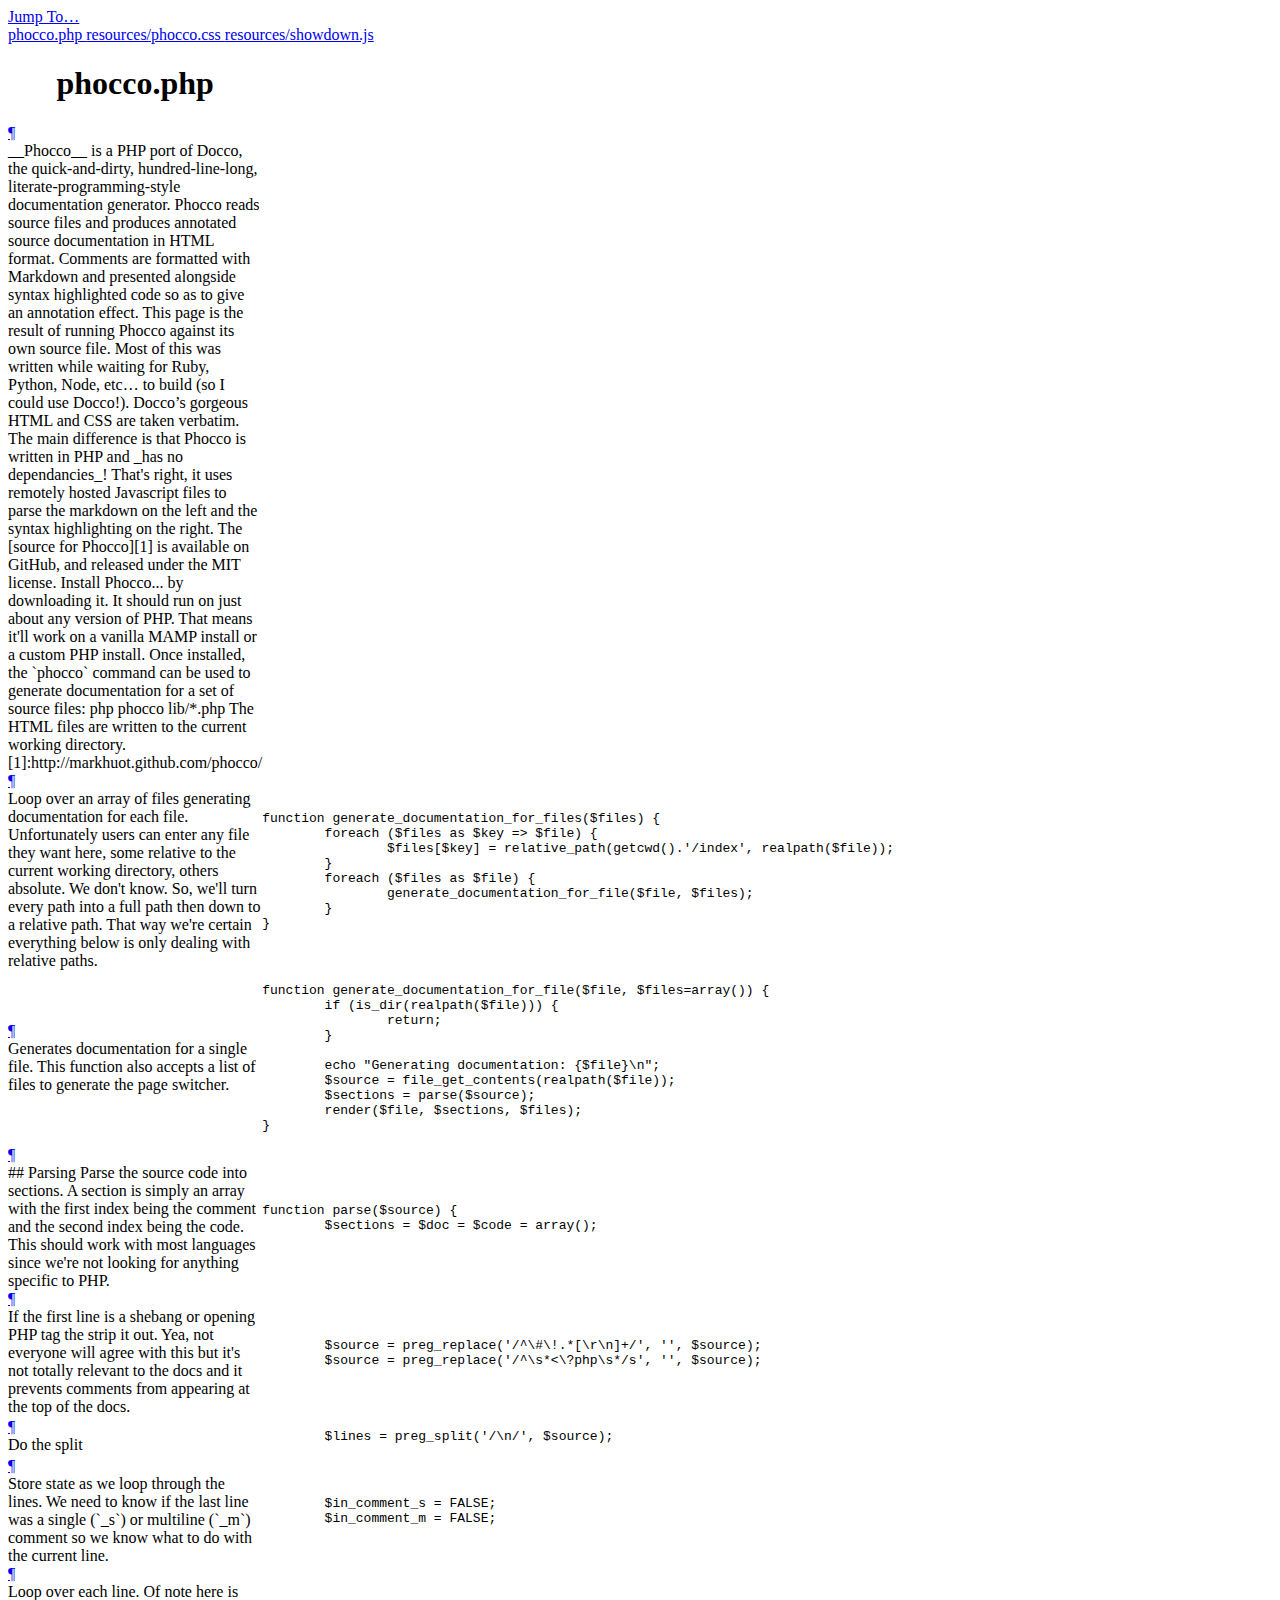
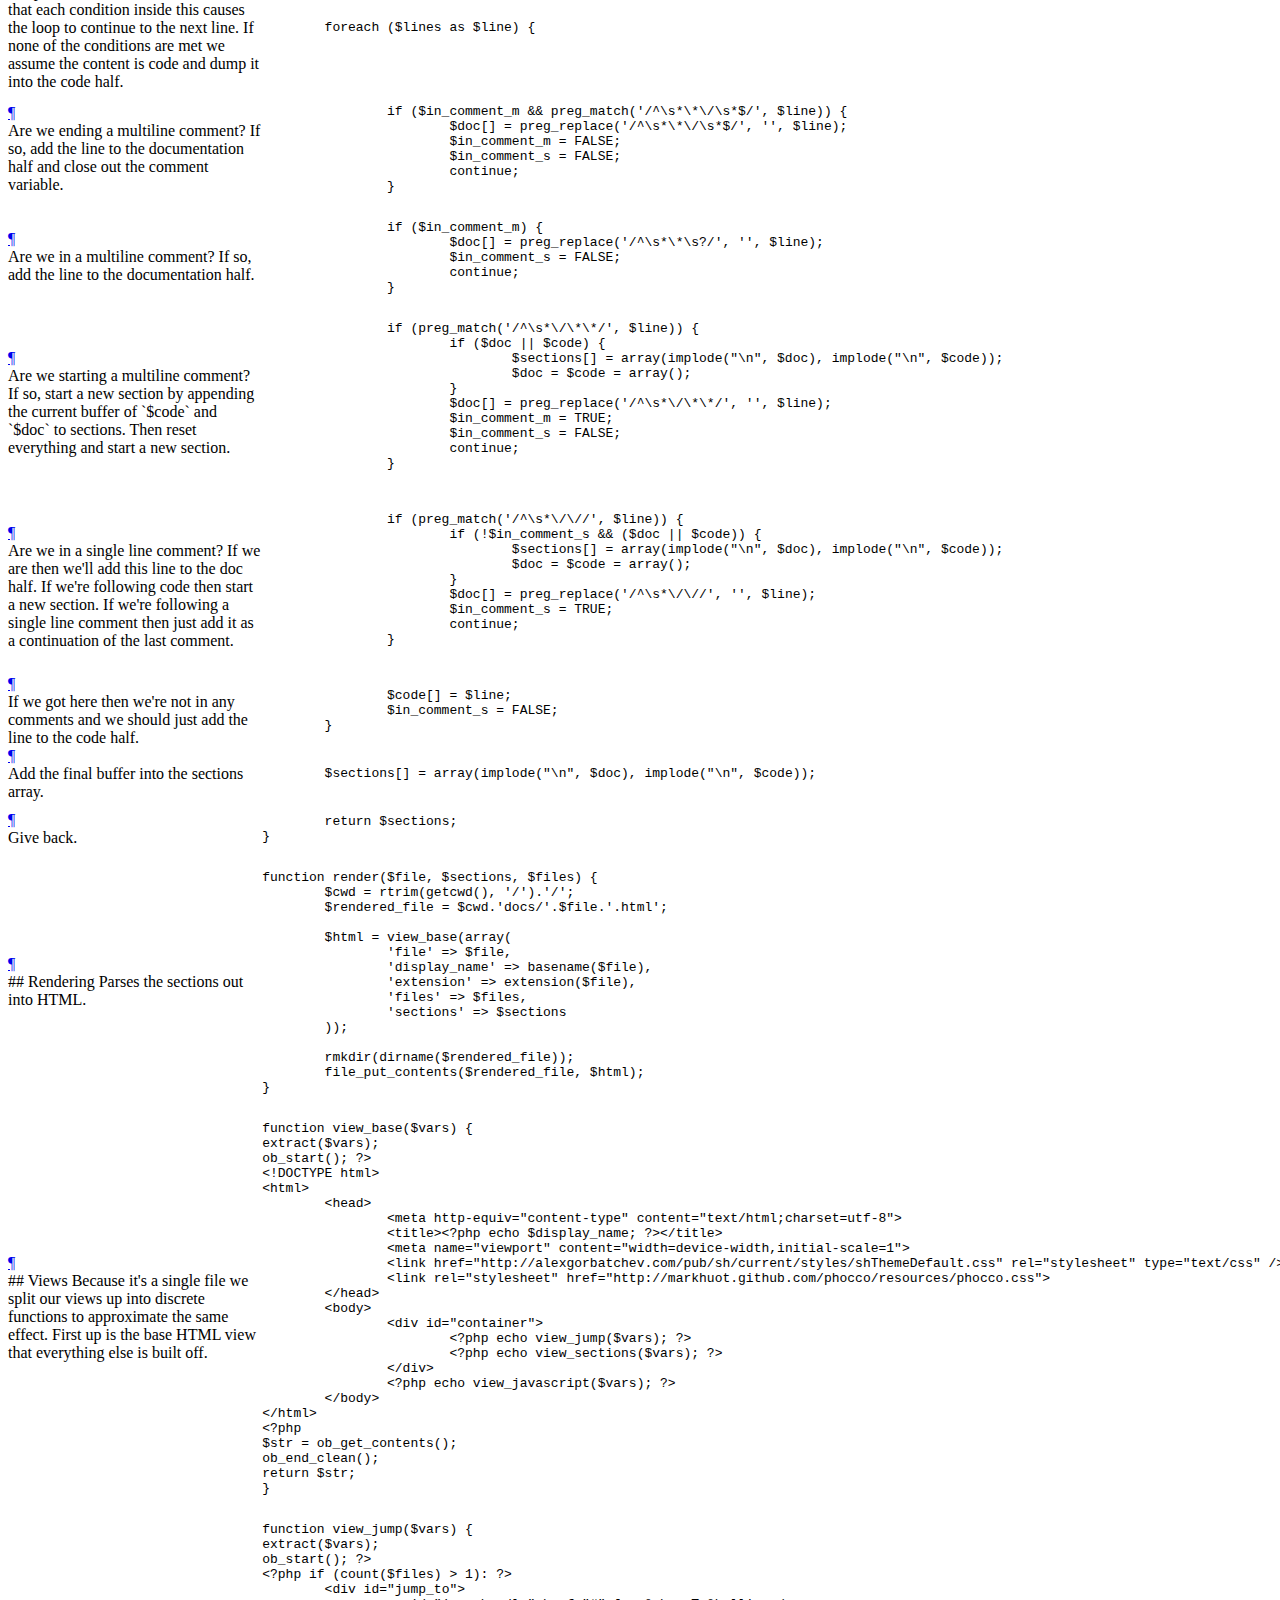
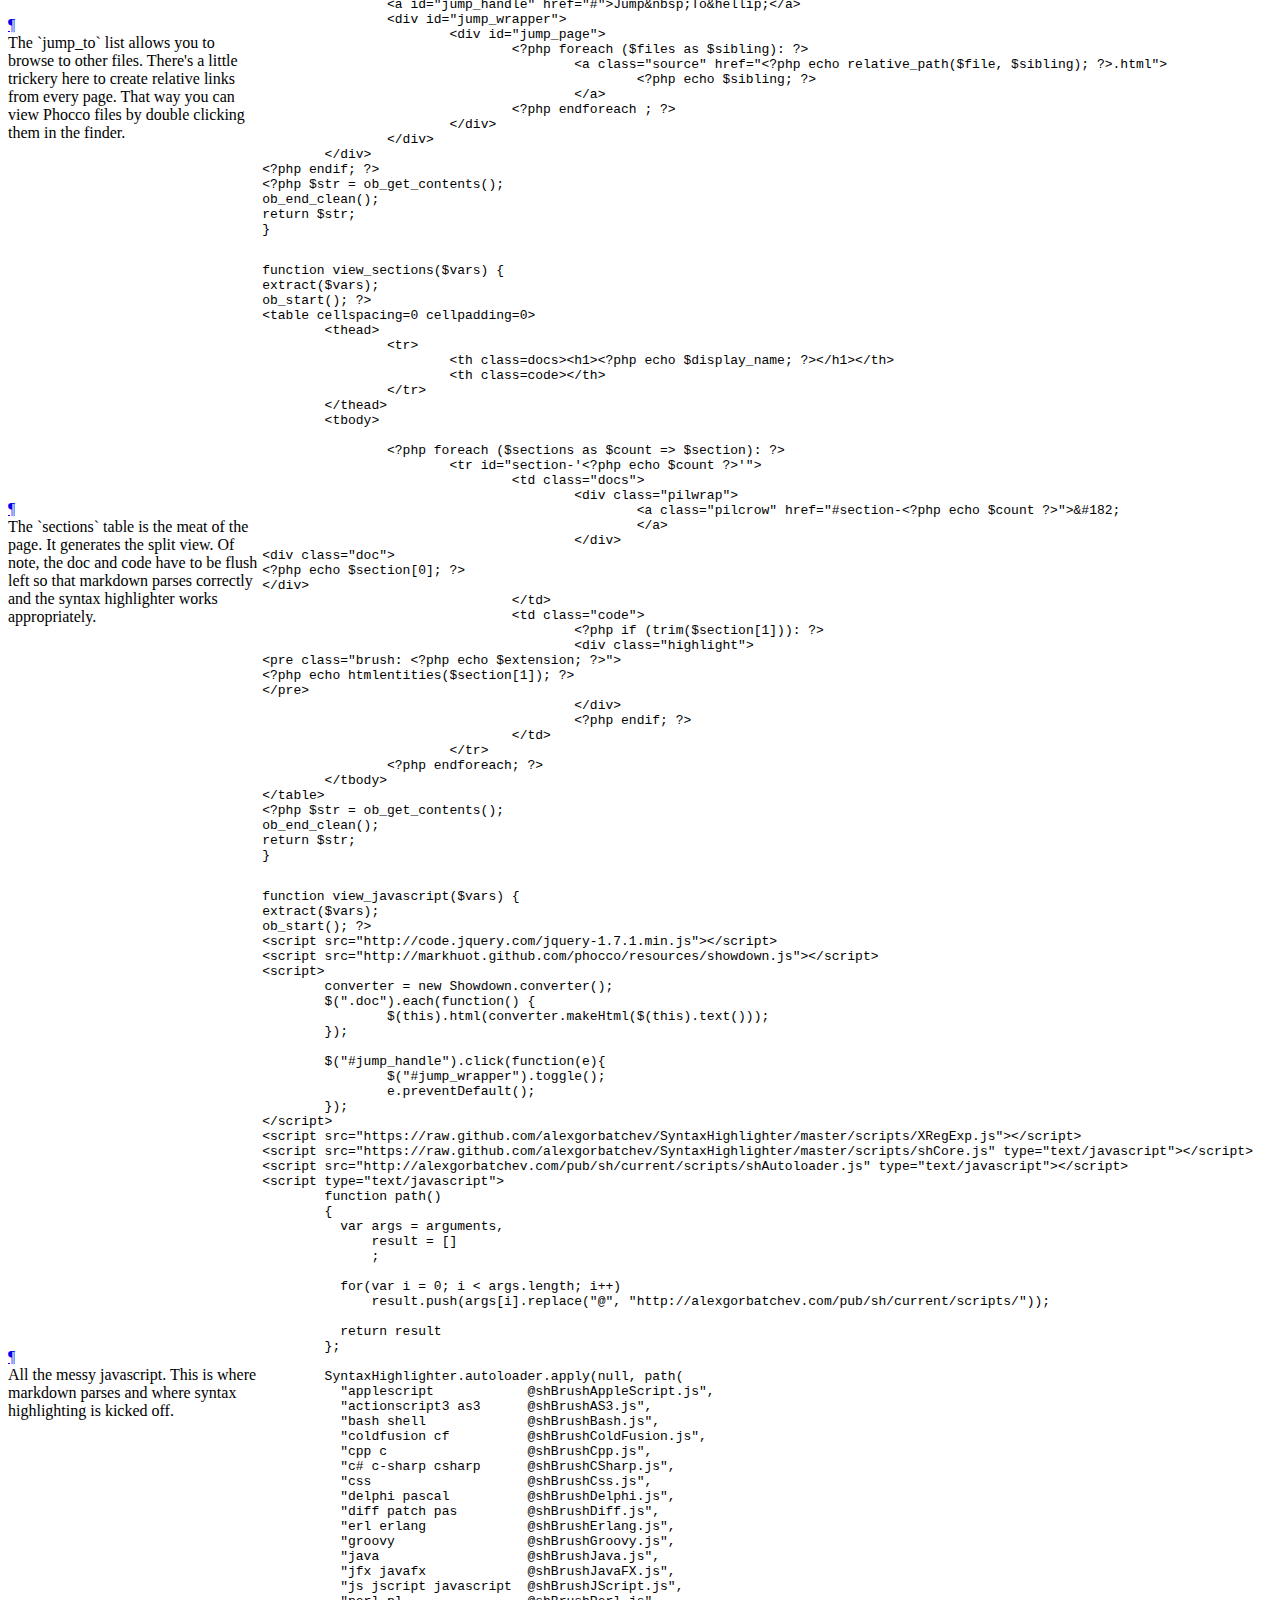
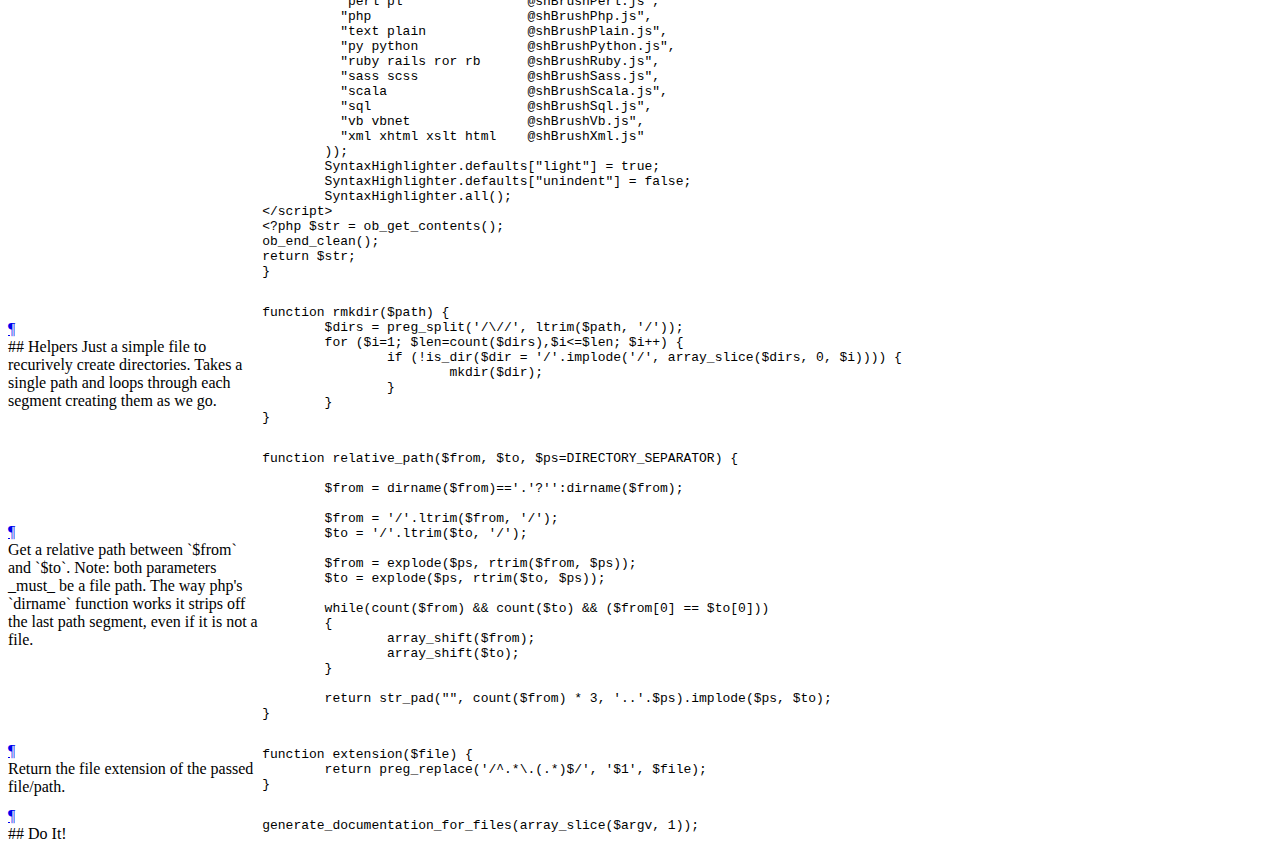
==== commit b1f81322: "updated empty check" ====
--- a/phocco.php.html
+++ b/phocco.php.html
@@ -556,7 +556,7 @@
 &lt;/div&gt;
 				&lt;/td&gt;
 				&lt;td class=&quot;code&quot;&gt;
-					&lt;?php if ($section[1]): ?&gt;
+					&lt;?php if (trim($section[1])): ?&gt;
 					&lt;div class=&quot;highlight&quot;&gt;
 &lt;pre class=&quot;brush: &lt;?php echo $extension; ?&gt;&quot;&gt;
 &lt;?php echo htmlentities($section[1]); ?&gt;
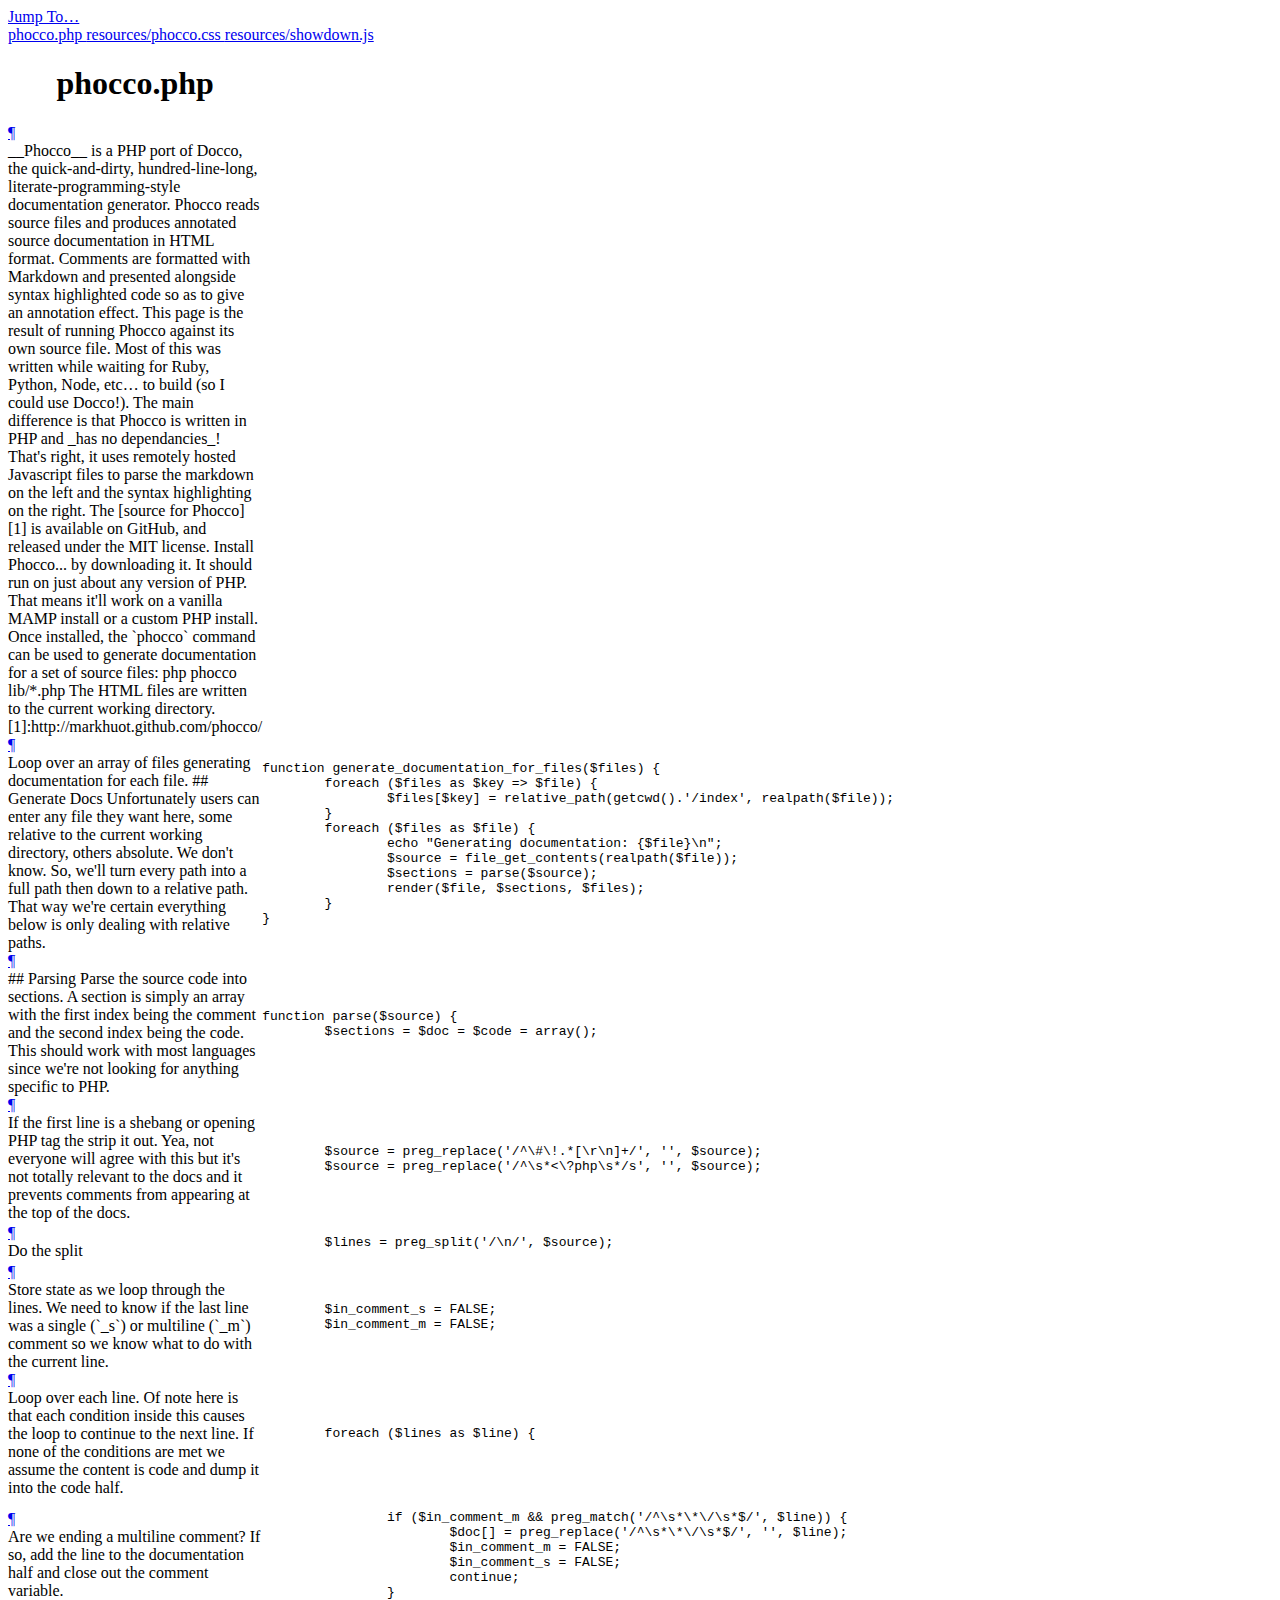
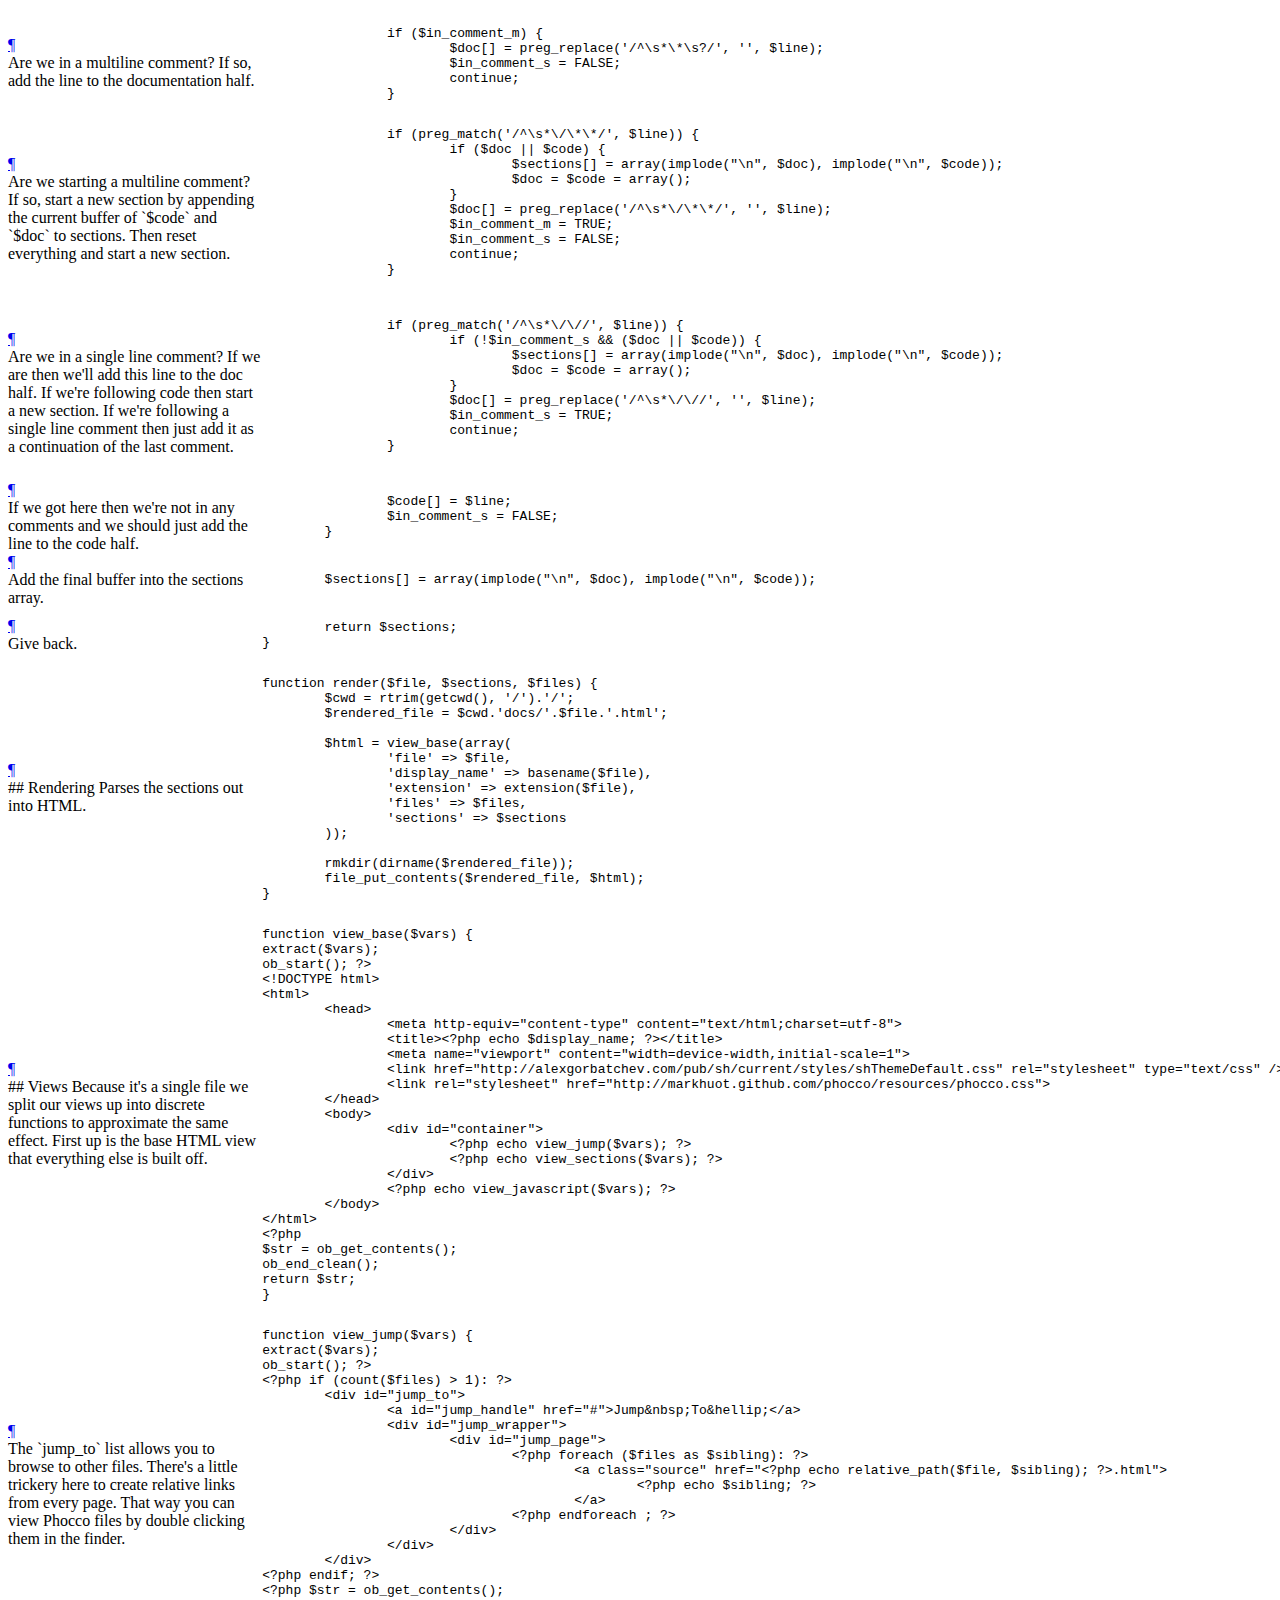
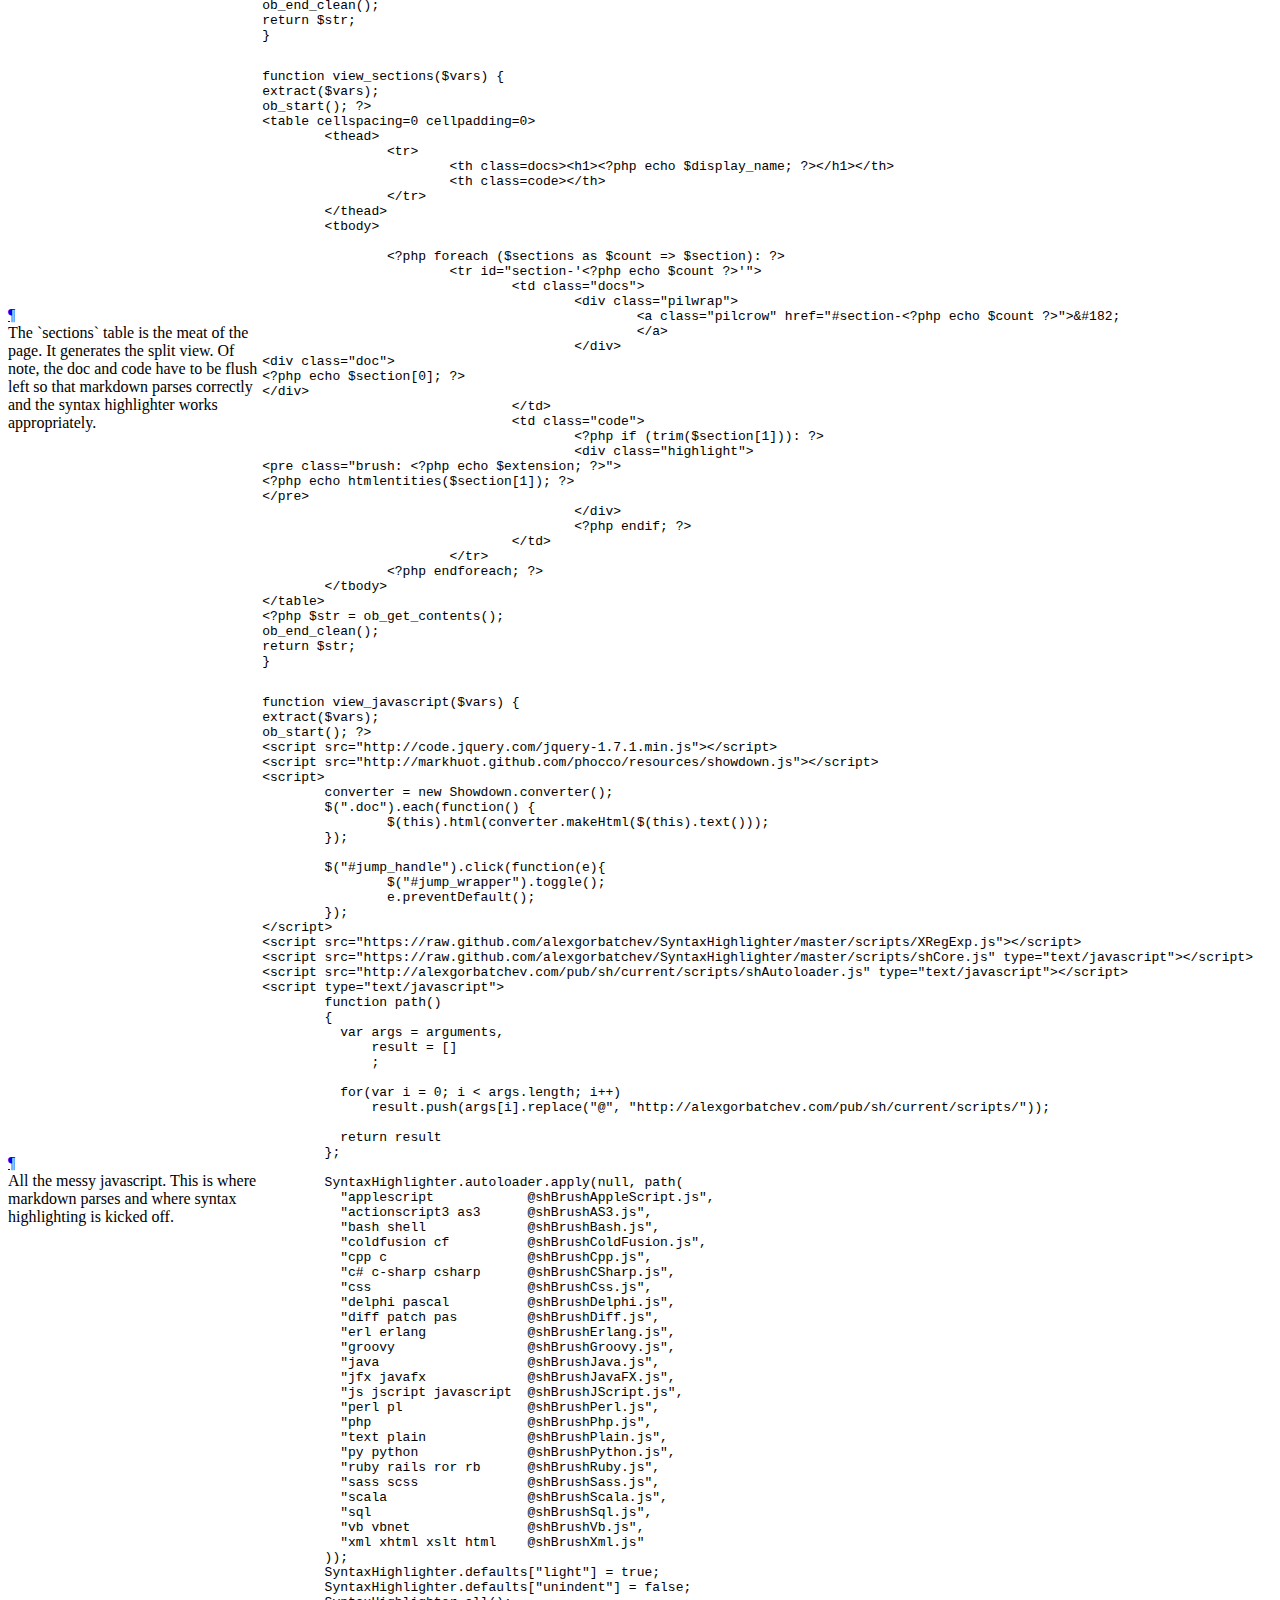
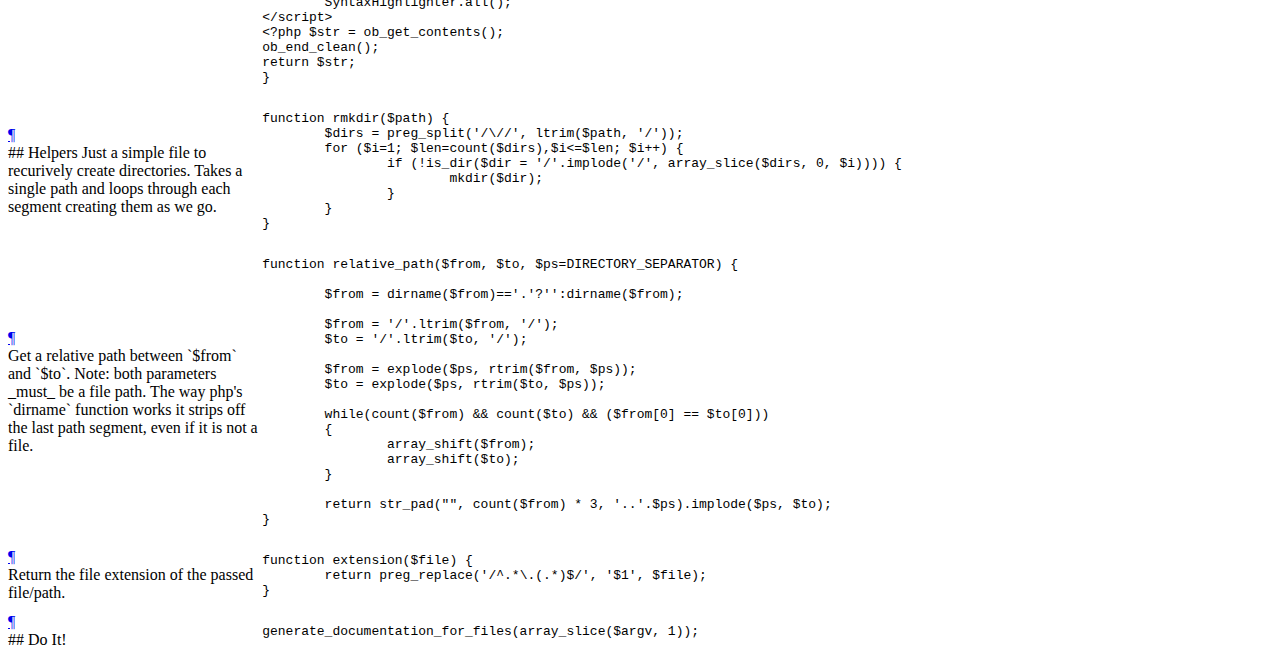
==== commit 681d6e06: "updates from master" ====
--- a/phocco.php.html
+++ b/phocco.php.html
@@ -48,8 +48,8 @@
 page is the result of running Phocco against its own source file.
 
 Most of this was written while waiting for Ruby, Python, Node, etc… to
-build (so I could use Docco!). Docco’s gorgeous HTML and CSS are taken
-verbatim. The main difference is that Phocco is written in PHP and _has no
+build (so I could use Docco!).
+The main difference is that Phocco is written in PHP and _has no
 dependancies_!
 
 That's right, it uses remotely hosted Javascript files to parse the markdown
@@ -84,6 +84,8 @@
 <div class="doc">
 
 Loop over an array of files generating documentation for each file.
+## Generate Docs
+
 Unfortunately users can enter any file they want here, some relative to the
 current working directory, others absolute. We don't know. So, we'll turn
 every path into a full path then down to a relative path. That way we're
@@ -98,7 +100,10 @@
 		$files[$key] = relative_path(getcwd().'/index', realpath($file));
 	}
 	foreach ($files as $file) {
-		generate_documentation_for_file($file, $files);
+		echo &quot;Generating documentation: {$file}\n&quot;;
+		$source = file_get_contents(realpath($file));
+		$sections = parse($source);
+		render($file, $sections, $files);
 	}
 }
 </pre>
@@ -109,35 +114,6 @@
 				<td class="docs">
 					<div class="pilwrap">
 						<a class="pilcrow" href="#section-2">&#182;
-						</a>
-					</div>
-<div class="doc">
-
-Generates documentation for a single file. This function also accepts a
-list of files to generate the page switcher.
-</div>
-				</td>
-				<td class="code">
-										<div class="highlight">
-<pre class="brush: php">
-function generate_documentation_for_file($file, $files=array()) {
-	if (is_dir(realpath($file))) {
-		return;
-	}
-
-	echo &quot;Generating documentation: {$file}\n&quot;;
-	$source = file_get_contents(realpath($file));
-	$sections = parse($source);
-	render($file, $sections, $files);
-}
-</pre>
-					</div>
-									</td>
-			</tr>
-					<tr id="section-'3'">
-				<td class="docs">
-					<div class="pilwrap">
-						<a class="pilcrow" href="#section-3">&#182;
 						</a>
 					</div>
 <div class="doc">
@@ -159,10 +135,10 @@
 					</div>
 									</td>
 			</tr>
-					<tr id="section-'4'">
-				<td class="docs">
-					<div class="pilwrap">
-						<a class="pilcrow" href="#section-4">&#182;
+					<tr id="section-'3'">
+				<td class="docs">
+					<div class="pilwrap">
+						<a class="pilcrow" href="#section-3">&#182;
 						</a>
 					</div>
 <div class="doc">
@@ -179,27 +155,27 @@
 					</div>
 									</td>
 			</tr>
+					<tr id="section-'4'">
+				<td class="docs">
+					<div class="pilwrap">
+						<a class="pilcrow" href="#section-4">&#182;
+						</a>
+					</div>
+<div class="doc">
+ Do the split</div>
+				</td>
+				<td class="code">
+										<div class="highlight">
+<pre class="brush: php">
+	$lines = preg_split('/\n/', $source);
+</pre>
+					</div>
+									</td>
+			</tr>
 					<tr id="section-'5'">
 				<td class="docs">
 					<div class="pilwrap">
 						<a class="pilcrow" href="#section-5">&#182;
-						</a>
-					</div>
-<div class="doc">
- Do the split</div>
-				</td>
-				<td class="code">
-										<div class="highlight">
-<pre class="brush: php">
-	$lines = preg_split('/\n/', $source);
-</pre>
-					</div>
-									</td>
-			</tr>
-					<tr id="section-'6'">
-				<td class="docs">
-					<div class="pilwrap">
-						<a class="pilcrow" href="#section-6">&#182;
 						</a>
 					</div>
 <div class="doc">
@@ -216,10 +192,10 @@
 					</div>
 									</td>
 			</tr>
-					<tr id="section-'7'">
-				<td class="docs">
-					<div class="pilwrap">
-						<a class="pilcrow" href="#section-7">&#182;
+					<tr id="section-'6'">
+				<td class="docs">
+					<div class="pilwrap">
+						<a class="pilcrow" href="#section-6">&#182;
 						</a>
 					</div>
 <div class="doc">
@@ -236,10 +212,10 @@
 					</div>
 									</td>
 			</tr>
-					<tr id="section-'8'">
-				<td class="docs">
-					<div class="pilwrap">
-						<a class="pilcrow" href="#section-8">&#182;
+					<tr id="section-'7'">
+				<td class="docs">
+					<div class="pilwrap">
+						<a class="pilcrow" href="#section-7">&#182;
 						</a>
 					</div>
 <div class="doc">
@@ -259,10 +235,10 @@
 					</div>
 									</td>
 			</tr>
-					<tr id="section-'9'">
-				<td class="docs">
-					<div class="pilwrap">
-						<a class="pilcrow" href="#section-9">&#182;
+					<tr id="section-'8'">
+				<td class="docs">
+					<div class="pilwrap">
+						<a class="pilcrow" href="#section-8">&#182;
 						</a>
 					</div>
 <div class="doc">
@@ -281,10 +257,10 @@
 					</div>
 									</td>
 			</tr>
-					<tr id="section-'10'">
-				<td class="docs">
-					<div class="pilwrap">
-						<a class="pilcrow" href="#section-10">&#182;
+					<tr id="section-'9'">
+				<td class="docs">
+					<div class="pilwrap">
+						<a class="pilcrow" href="#section-9">&#182;
 						</a>
 					</div>
 <div class="doc">
@@ -309,10 +285,10 @@
 					</div>
 									</td>
 			</tr>
-					<tr id="section-'11'">
-				<td class="docs">
-					<div class="pilwrap">
-						<a class="pilcrow" href="#section-11">&#182;
+					<tr id="section-'10'">
+				<td class="docs">
+					<div class="pilwrap">
+						<a class="pilcrow" href="#section-10">&#182;
 						</a>
 					</div>
 <div class="doc">
@@ -337,10 +313,10 @@
 					</div>
 									</td>
 			</tr>
-					<tr id="section-'12'">
-				<td class="docs">
-					<div class="pilwrap">
-						<a class="pilcrow" href="#section-12">&#182;
+					<tr id="section-'11'">
+				<td class="docs">
+					<div class="pilwrap">
+						<a class="pilcrow" href="#section-11">&#182;
 						</a>
 					</div>
 <div class="doc">
@@ -357,6 +333,23 @@
 					</div>
 									</td>
 			</tr>
+					<tr id="section-'12'">
+				<td class="docs">
+					<div class="pilwrap">
+						<a class="pilcrow" href="#section-12">&#182;
+						</a>
+					</div>
+<div class="doc">
+ Add the final buffer into the sections array.</div>
+				</td>
+				<td class="code">
+										<div class="highlight">
+<pre class="brush: php">
+	$sections[] = array(implode(&quot;\n&quot;, $doc), implode(&quot;\n&quot;, $code));
+</pre>
+					</div>
+									</td>
+			</tr>
 					<tr id="section-'13'">
 				<td class="docs">
 					<div class="pilwrap">
@@ -364,12 +357,13 @@
 						</a>
 					</div>
 <div class="doc">
- Add the final buffer into the sections array.</div>
-				</td>
-				<td class="code">
-										<div class="highlight">
-<pre class="brush: php">
-	$sections[] = array(implode(&quot;\n&quot;, $doc), implode(&quot;\n&quot;, $code));
+ Give back.</div>
+				</td>
+				<td class="code">
+										<div class="highlight">
+<pre class="brush: php">
+	return $sections;
+}
 </pre>
 					</div>
 									</td>
@@ -378,24 +372,6 @@
 				<td class="docs">
 					<div class="pilwrap">
 						<a class="pilcrow" href="#section-14">&#182;
-						</a>
-					</div>
-<div class="doc">
- Give back.</div>
-				</td>
-				<td class="code">
-										<div class="highlight">
-<pre class="brush: php">
-	return $sections;
-}
-</pre>
-					</div>
-									</td>
-			</tr>
-					<tr id="section-'15'">
-				<td class="docs">
-					<div class="pilwrap">
-						<a class="pilcrow" href="#section-15">&#182;
 						</a>
 					</div>
 <div class="doc">
@@ -427,10 +403,10 @@
 					</div>
 									</td>
 			</tr>
-					<tr id="section-'16'">
-				<td class="docs">
-					<div class="pilwrap">
-						<a class="pilcrow" href="#section-16">&#182;
+					<tr id="section-'15'">
+				<td class="docs">
+					<div class="pilwrap">
+						<a class="pilcrow" href="#section-15">&#182;
 						</a>
 					</div>
 <div class="doc">
@@ -475,10 +451,10 @@
 					</div>
 									</td>
 			</tr>
-					<tr id="section-'17'">
-				<td class="docs">
-					<div class="pilwrap">
-						<a class="pilcrow" href="#section-17">&#182;
+					<tr id="section-'16'">
+				<td class="docs">
+					<div class="pilwrap">
+						<a class="pilcrow" href="#section-16">&#182;
 						</a>
 					</div>
 <div class="doc">
@@ -516,10 +492,10 @@
 					</div>
 									</td>
 			</tr>
-					<tr id="section-'18'">
-				<td class="docs">
-					<div class="pilwrap">
-						<a class="pilcrow" href="#section-18">&#182;
+					<tr id="section-'17'">
+				<td class="docs">
+					<div class="pilwrap">
+						<a class="pilcrow" href="#section-17">&#182;
 						</a>
 					</div>
 <div class="doc">
@@ -576,10 +552,10 @@
 					</div>
 									</td>
 			</tr>
-					<tr id="section-'19'">
-				<td class="docs">
-					<div class="pilwrap">
-						<a class="pilcrow" href="#section-19">&#182;
+					<tr id="section-'18'">
+				<td class="docs">
+					<div class="pilwrap">
+						<a class="pilcrow" href="#section-18">&#182;
 						</a>
 					</div>
 <div class="doc">
@@ -661,10 +637,10 @@
 					</div>
 									</td>
 			</tr>
-					<tr id="section-'20'">
-				<td class="docs">
-					<div class="pilwrap">
-						<a class="pilcrow" href="#section-20">&#182;
+					<tr id="section-'19'">
+				<td class="docs">
+					<div class="pilwrap">
+						<a class="pilcrow" href="#section-19">&#182;
 						</a>
 					</div>
 <div class="doc">
@@ -690,10 +666,10 @@
 					</div>
 									</td>
 			</tr>
-					<tr id="section-'21'">
-				<td class="docs">
-					<div class="pilwrap">
-						<a class="pilcrow" href="#section-21">&#182;
+					<tr id="section-'20'">
+				<td class="docs">
+					<div class="pilwrap">
+						<a class="pilcrow" href="#section-20">&#182;
 						</a>
 					</div>
 <div class="doc">
@@ -728,10 +704,10 @@
 					</div>
 									</td>
 			</tr>
-					<tr id="section-'22'">
-				<td class="docs">
-					<div class="pilwrap">
-						<a class="pilcrow" href="#section-22">&#182;
+					<tr id="section-'21'">
+				<td class="docs">
+					<div class="pilwrap">
+						<a class="pilcrow" href="#section-21">&#182;
 						</a>
 					</div>
 <div class="doc">
@@ -749,10 +725,10 @@
 					</div>
 									</td>
 			</tr>
-					<tr id="section-'23'">
-				<td class="docs">
-					<div class="pilwrap">
-						<a class="pilcrow" href="#section-23">&#182;
+					<tr id="section-'22'">
+				<td class="docs">
+					<div class="pilwrap">
+						<a class="pilcrow" href="#section-22">&#182;
 						</a>
 					</div>
 <div class="doc">
